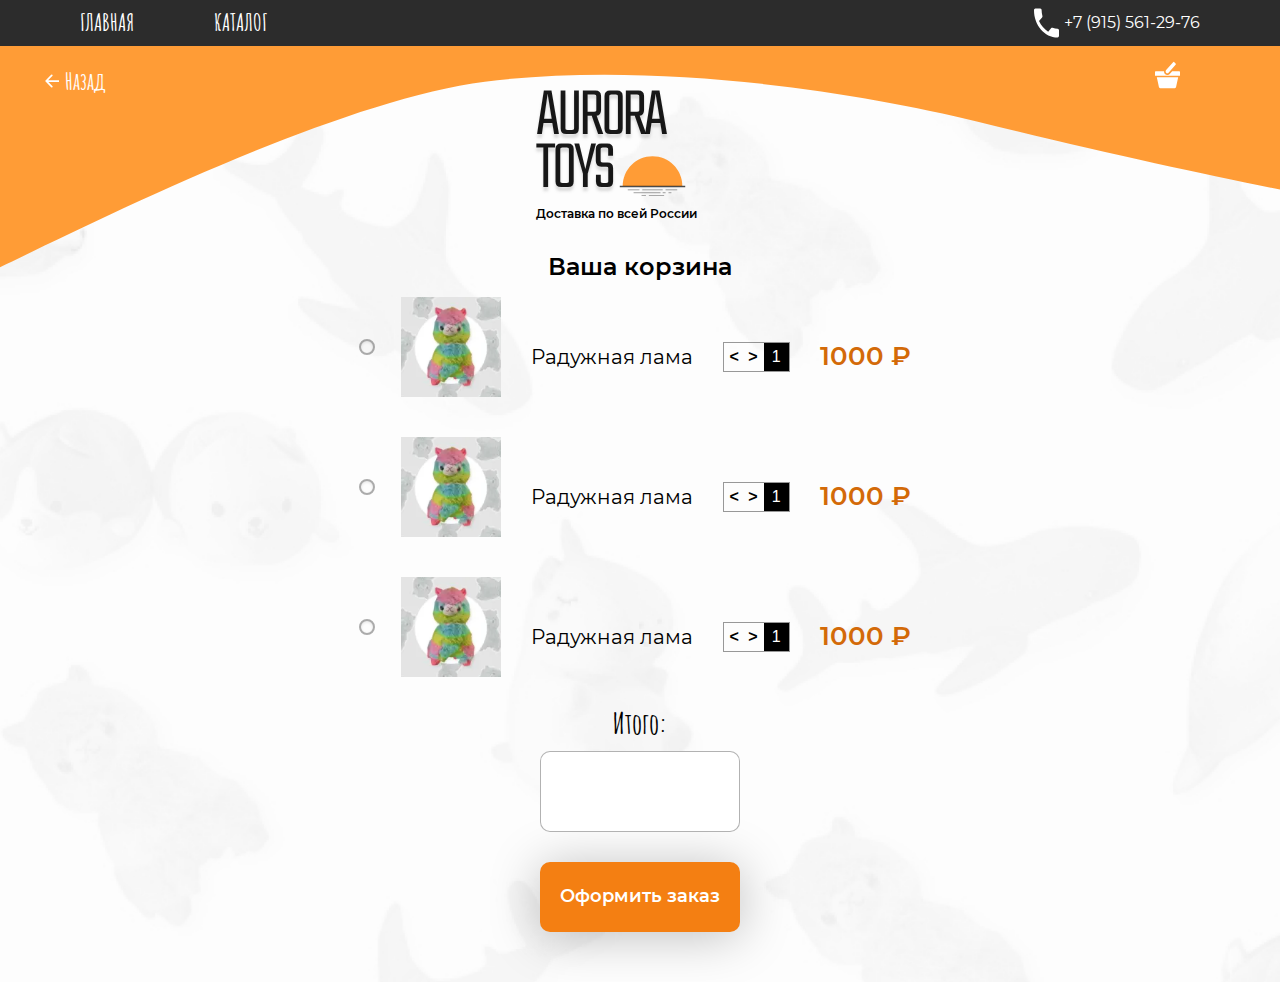
==== cart.html @ ece3186c "Corrected cart & form links" ====
<!DOCTYPE html>
<html lang="ru">
  <head>
    <meta charset="UTF-8">
    <title>Корзина</title>
    <meta name="description" content="">
    <meta name="keywords" content="">
    <meta name="viewport" content="width=device-width, initial-scale=1.0">
    <meta http-equiv="X-UA-Compatible" content="ie=edge">
    <link rel="stylesheet" href="./css/main.css">
    <link rel="stylesheet" href="./fonts/fonts.css">
    <link rel="icon" href="#!" type="image/x-icon">
    <link rel="shortcut icon" href="#!" type="image/x-icon">
    <link rel="apple-touch-icon" href="#!"><!--[if lte IE 10]>
    <p class="browser-upgrade">Вы используете устаревшую версию браузера. Пожалуйста </p><a class="browser-upgrade__link" href="http://browsehappy.com/">обновите свой браузер</a><![endif]-->
  </head>
  <body>
    <div class="container-fluid">
      <header class="header header-cart">
        <div class="header__inner">
          <div class="top-menu">
            <ul class="menu-list">
              <li class="menu__item"><a class="menu__link menu__link--active" href="index.html">Главная</a></li>
              <li class="menu__item"><a class="menu__link" href="catalog.html">Каталог</a></li>
            </ul><a class="phone" href="tel:+79155612976">+7 (915) 561-29-76
              <svg width="30" height="35">
                <use xlink:href="img/icons/sprite.svg#phone"> </use>
              </svg></a>
          </div><a class="cart-link" href="cart.html">
            <svg class="cart" width="33" height="35">
              <use xlink:href="img/icons/sprite.svg#cart"></use>
            </svg></a>
          <div class="header-content">
            <div class="logo">
              <div class="logo__title">Aurora Toys</div>
              <div class="logo__subtitle">Доставка по всей России</div><img src="img/sun.svg" width="90" height="55" alt="Логотип">
            </div>
          </div>
        </div><a class="back-arrow" href="catalog.html">Назад
          <svg width="16" height="16">
            <use xlink:href="img/icons/sprite.svg#back-arrow"></use>
          </svg></a>
        <div class="cart-table">
          <div class="cart__title">Ваша корзина</div>
          <div class="cart-list">
            <div class="cart__item">
              <input class="checkbox-1" type="checkbox" id="checkbox-1">
              <label for="checkbox-1"></label>
              <div class="toy__img">
                <picture>
                  <source srcset="img/cart-lama@1x.webp, img/cart-lama@2x.webp 2x" type="image/webp">
                  <source srcset="img/cart-lama@1x.jpg, img/cart-lama@2x.jpg 2x" type="image/png"><img src="img/cart-lama@1x.jpg" srcset="img/cart-lama@2x.jpg" width="140" height="140" alt="Игрушка радужная лама">
                </picture>
              </div>
              <div class="toy__name">Радужная лама</div>
              <div class="toy-count">
                <div class="toy-count-arrows">
                  <div class="count__arrow-left">&#60;</div>
                  <div class="count__arrow-right">&#62;</div>
                </div>
                <div class="count__number">1</div>
              </div>
              <div class="toy__price">1000 ₽</div>
            </div>
            <div class="cart__item">
              <input class="checkbox-2" type="checkbox" id="checkbox-2">
              <label for="checkbox-2"></label>
              <div class="toy__img">
                <picture>
                  <source srcset="img/cart-lama@1x.webp, img/cart-lama@2x.webp 2x" type="image/webp">
                  <source srcset="img/cart-lama@1x.jpg, img/cart-lama@2x.jpg 2x" type="image/png"><img src="img/cart-lama@1x.jpg" srcset="img/cart-lama@2x.jpg" width="140" height="140" alt="Игрушка радужная лама">
                </picture>
              </div>
              <div class="toy__name">Радужная лама</div>
              <div class="toy-count">
                <div class="toy-count-arrows">
                  <div class="count__arrow-left">&#60;</div>
                  <div class="count__arrow-right">&#62;</div>
                </div>
                <div class="count__number">1</div>
              </div>
              <div class="toy__price">1000 ₽</div>
            </div>
            <div class="cart__item">
              <input class="checkbox-3" type="checkbox" id="checkbox-3">
              <label for="checkbox-3"></label>
              <div class="toy__img">
                <picture>
                  <source srcset="img/cart-lama@1x.webp, img/cart-lama@2x.webp 2x" type="image/webp">
                  <source srcset="img/cart-lama@1x.jpg, img/cart-lama@2x.jpg 2x" type="image/png"><img src="img/cart-lama@1x.jpg" srcset="img/cart-lama@2x.jpg" width="140" height="140" alt="Игрушка радужная лама">
                </picture>
              </div>
              <div class="toy__name">Радужная лама</div>
              <div class="toy-count">
                <div class="toy-count-arrows">
                  <div class="count__arrow-left">&#60;</div>
                  <div class="count__arrow-right">&#62;</div>
                </div>
                <div class="count__number">1</div>
              </div>
              <div class="toy__price">1000 ₽</div>
            </div>
          </div>
          <div class="cart-total">
            <div class="total__title">Итого:</div>
            <input class="total__num" type="text">
          </div>
          <div class="cart-btn">Оформить заказ</div>
        </div>
      </header>
      <div class="overlay">
        <form class="form">
          <div class="form__back">Назад
            <svg width="26" height="15">
              <use xlink:href="img/icons/sprite.svg#left-arrow"></use>
            </svg>
          </div>
          <div class="form__title">Заполните  форму для связи, чтобы мы могли с вами связаться!</div>
          <div class="inputs-block">
            <div class="input-block">
              <label for="name">ФИО</label>
              <input type="text" name="name" id="name">
            </div>
            <div class="input-block">
              <label for="email">Email</label>
              <input type="email" name="email" id="email">
            </div>
            <div class="input-block">
              <label for="phone">Номер телефона </label>
              <input type="text" name="phone" id="phone">
            </div>
            <div class="input-block">
              <label for="city">Населенный пункт</label>
              <input type="text" name="city" id="city">
            </div>
            <div class="input-block">
              <label for="address">Адрес (улица, дом, квартира)</label>
              <input type="text" name="address" id="address">
            </div>
            <div class="input-block">
              <label for="index">Почтовый индекс</label>
              <input type="text" name="index" id="index">
            </div>
            <input type="submit" id="form-submit" value="Заказать">
          </div>
        </form>
      </div>
    </div>
    <script src="js/jquery-3.5.1.js"></script>
    <script src="js/main.js"></script>
  </body>
</html>
---- css/main.css ----
/* BASE STYLES */

/* FONTS */

/* AmaticSC-Bold */

/* Montserrat-Regular */

/* Montserrat-SemiBold */

/* Teko-Light */

/* COLORS */

/* FONTS-SIZES */

/* PX to REM */

/* PX to EM */

html,
body {
  height: 100%;
  margin: 0;
  padding: 0;
  font-family: 'Arial', 'Tahoma', sans-serif;
  font-size: 16px;
  font-weight: 400;
  font-style: normal;
  text-rendering: optimizelegibility;
  -webkit-text-size-adjust: none;
  -ms-text-size-adjust: none;
}

.container-fluid {
  padding-left: 15px;
  padding-right: 15px;
  padding: 0 !important;
  display: flex;
  flex-direction: column;
}

.container {
  max-width: 1920px;
  margin: 0 auto;
  padding-left: 15px;
  padding-right: 15px;
  max-width: 120rem;
}

.no-scroll {
  overflow: hidden;
}

/* Box-sizing-model */

*,
*:before,
*:after {
  box-sizing: border-box;
}

/* Responsive images */

/* Responsive video */

.video {
  position: relative;
  padding-bottom: 56.25%;
  height: 0;
  overflow: hidden;
}

.video iframe,
.video object,
.video embed {
  position: absolute;
  top: 0;
  left: 0;
  width: 100%;
  height: 100%;
}

/* Cursor change on hover on Buttons */

input[type="submit"],
button {
  cursor: pointer;
}

/* A better looking default horizontal rule */

hr {
  display: block;
  height: 0.1em;
  border: 0;
  border-top: 0.1em solid #ccc;
  margin: 1em 0;
  padding: 0;
}

/* Allow only vertical resizing of textareas */

textarea {
  resize: vertical;
}

/* Browser Upgrade Prompt */

.old-ie-warning {
  margin: 0.5em;
  padding: 2em 1em;
  background-color: #ed1f46;
  color: #fff;
}

.old-ie-warning .browser-upgrade {
  display: inline;
}

.old-ie-warning .browser-upgrade__link {
  color: #fff;
  font-weight: 800;
  transition: all 0.5s ease-out;
}

.old-ie-warning .browser-upgrade__link:hover {
  color: #2e2f94;
}

h1,
h2,
h3,
h4,
h5,
h6 {
  margin: 0;
}

p {
  margin: 0;
}

table {
  border-collapse: collapse;
  border-spacing: 0;
}

a {
  text-decoration: none;
}

ul {
  padding: 0;
  margin: 0;
  list-style: none;
}

/*! normalize.css v8.0.1 | MIT License | github.com/necolas/normalize.css */

/* Document
   ========================================================================== */

/**
 * 1. Correct the line height in all browsers.
 * 2. Prevent adjustments of font size after orientation changes in iOS.
 */

html {
  line-height: 1.15;
  /* 1 */
  -webkit-text-size-adjust: 100%;
  /* 2 */
}

/* Sections
   ========================================================================== */

/**
 * Remove the margin in all browsers.
 */

body {
  margin: 0;
}

/**
 * Render the `main` element consistently in IE.
 */

main {
  display: block;
}

/**
 * Correct the font size and margin on `h1` elements within `section` and
 * `article` contexts in Chrome, Firefox, and Safari.
 */

h1 {
  font-size: 2em;
  margin: 0.67em 0;
}

/* Grouping content
   ========================================================================== */

/**
 * 1. Add the correct box sizing in Firefox.
 * 2. Show the overflow in Edge and IE.
 */

hr {
  box-sizing: content-box;
  /* 1 */
  height: 0;
  /* 1 */
  overflow: visible;
  /* 2 */
}

/**
 * 1. Correct the inheritance and scaling of font size in all browsers.
 * 2. Correct the odd `em` font sizing in all browsers.
 */

pre {
  font-family: monospace, monospace;
  /* 1 */
  font-size: 1em;
  /* 2 */
}

/* Text-level semantics
   ========================================================================== */

/**
 * Remove the gray background on active links in IE 10.
 */

a {
  background-color: transparent;
}

/**
 * 1. Remove the bottom border in Chrome 57-
 * 2. Add the correct text decoration in Chrome, Edge, IE, Opera, and Safari.
 */

abbr[title] {
  border-bottom: none;
  /* 1 */
  text-decoration: underline;
  /* 2 */
  -webkit-text-decoration: underline dotted;
  text-decoration: underline dotted;
  /* 2 */
}

/**
 * Add the correct font weight in Chrome, Edge, and Safari.
 */

b,
strong {
  font-weight: bolder;
}

/**
 * 1. Correct the inheritance and scaling of font size in all browsers.
 * 2. Correct the odd `em` font sizing in all browsers.
 */

code,
kbd,
samp {
  font-family: monospace, monospace;
  /* 1 */
  font-size: 1em;
  /* 2 */
}

/**
 * Add the correct font size in all browsers.
 */

small {
  font-size: 80%;
}

/**
 * Prevent `sub` and `sup` elements from affecting the line height in
 * all browsers.
 */

sub,
sup {
  font-size: 75%;
  line-height: 0;
  position: relative;
  vertical-align: baseline;
}

sub {
  bottom: -0.25em;
}

sup {
  top: -0.5em;
}

/* Embedded content
   ========================================================================== */

/**
 * Remove the border on images inside links in IE 10.
 */

img {
  border-style: none;
}

/* Forms
   ========================================================================== */

/**
 * 1. Change the font styles in all browsers.
 * 2. Remove the margin in Firefox and Safari.
 */

button,
input,
optgroup,
select,
textarea {
  font-family: inherit;
  /* 1 */
  font-size: 100%;
  /* 1 */
  line-height: 1.15;
  /* 1 */
  margin: 0;
  /* 2 */
}

/**
 * Show the overflow in IE.
 * 1. Show the overflow in Edge.
 */

button,
input {
  /* 1 */
  overflow: visible;
}

/**
 * Remove the inheritance of text transform in Edge, Firefox, and IE.
 * 1. Remove the inheritance of text transform in Firefox.
 */

button,
select {
  /* 1 */
  text-transform: none;
}

/**
 * Correct the inability to style clickable types in iOS and Safari.
 */

button,
[type="button"],
[type="reset"],
[type="submit"] {
  -webkit-appearance: button;
}

/**
 * Remove the inner border and padding in Firefox.
 */

button::-moz-focus-inner,
[type="button"]::-moz-focus-inner,
[type="reset"]::-moz-focus-inner,
[type="submit"]::-moz-focus-inner {
  border-style: none;
  padding: 0;
}

/**
 * Restore the focus styles unset by the previous rule.
 */

button:-moz-focusring,
[type="button"]:-moz-focusring,
[type="reset"]:-moz-focusring,
[type="submit"]:-moz-focusring {
  outline: 1px dotted ButtonText;
}

/**
 * Correct the padding in Firefox.
 */

fieldset {
  padding: 0.35em 0.75em 0.625em;
}

/**
 * 1. Correct the text wrapping in Edge and IE.
 * 2. Correct the color inheritance from `fieldset` elements in IE.
 * 3. Remove the padding so developers are not caught out when they zero out
 *    `fieldset` elements in all browsers.
 */

legend {
  box-sizing: border-box;
  /* 1 */
  color: inherit;
  /* 2 */
  display: table;
  /* 1 */
  max-width: 100%;
  /* 1 */
  padding: 0;
  /* 3 */
  white-space: normal;
  /* 1 */
}

/**
 * Add the correct vertical alignment in Chrome, Firefox, and Opera.
 */

progress {
  vertical-align: baseline;
}

/**
 * Remove the default vertical scrollbar in IE 10+.
 */

textarea {
  overflow: auto;
}

/**
 * 1. Add the correct box sizing in IE 10.
 * 2. Remove the padding in IE 10.
 */

[type="checkbox"],
[type="radio"] {
  box-sizing: border-box;
  /* 1 */
  padding: 0;
  /* 2 */
}

/**
 * Correct the cursor style of increment and decrement buttons in Chrome.
 */

[type="number"]::-webkit-inner-spin-button,
[type="number"]::-webkit-outer-spin-button {
  height: auto;
}

/**
 * 1. Correct the odd appearance in Chrome and Safari.
 * 2. Correct the outline style in Safari.
 */

[type="search"] {
  -webkit-appearance: textfield;
  /* 1 */
  outline-offset: -2px;
  /* 2 */
}

/**
 * Remove the inner padding in Chrome and Safari on macOS.
 */

[type="search"]::-webkit-search-decoration {
  -webkit-appearance: none;
}

/**
 * 1. Correct the inability to style clickable types in iOS and Safari.
 * 2. Change font properties to `inherit` in Safari.
 */

::-webkit-file-upload-button {
  -webkit-appearance: button;
  /* 1 */
  font: inherit;
  /* 2 */
}

/* Interactive
   ========================================================================== */

/*
 * Add the correct display in Edge, IE 10+, and Firefox.
 */

details {
  display: block;
}

/*
 * Add the correct display in all browsers.
 */

summary {
  display: list-item;
}

/* Misc
   ========================================================================== */

/**
 * Add the correct display in IE 10+.
 */

template {
  display: none;
}

/**
 * Add the correct display in IE 10.
 */

[hidden] {
  display: none;
}

/* FUNCTIONS */

/* PX to REM */

/* PX to EM */

/* SMART GRID */

/* FONTS */

/* FONTS */

/* AmaticSC-Bold */

@font-face {
  font-family: 'AmaticSC-Bold';
  src: url("../fonts/AmaticSC-Bold/AmaticSC-Bold.eot");
  src: url("../fonts/AmaticSC-Bold/AmaticSC-Bold.eot?#iefix") format("embedded-opentype"), url("../fonts/AmaticSC-Bold/AmaticSC-Bold.svg#AmaticSC-Bold") format("svg"), url("../fonts/AmaticSC-Bold/AmaticSC-Bold.ttf") format("truetype"), url("../fonts/AmaticSC-Bold/AmaticSC-Bold.woff") format("woff"), url("../fonts/AmaticSC-Bold/AmaticSC-Bold.woff2") format("woff2");
  font-weight: normal;
  font-style: normal;
}

/* Montserrat-Regular */

@font-face {
  font-family: 'Montserrat-Regular';
  src: url("../fonts/Montserrat-Regular/Montserrat-Regular.eot");
  src: url("../fonts/Montserrat-Regular/Montserrat-Regular.svg#Montserrat-Regular") format("svg"), url("../fonts/Montserrat-Regular/Montserrat-Regular.ttf") format("truetype"), url("../fonts/Montserrat-Regular/Montserrat-Regular.woff") format("woff"), url("../fonts/Montserrat-Regular/Montserrat-Regular.eot?#iefix") format("embedded-opentype"), url("../fonts/Montserrat-Regular/Montserrat-Regular.woff2") format("woff2");
  font-weight: normal;
  font-style: normal;
}

/* Montserrat-SemiBold */

@font-face {
  font-family: 'Montserrat-SemiBold';
  src: url("../fonts/Montserrat-SemiBold/Montserrat-SemiBold.eot");
  src: url("../fonts/Montserrat-SemiBold/Montserrat-SemiBold.svg#Montserrat-SemiBold") format("svg"), url("../fonts/Montserrat-SemiBold/Montserrat-SemiBold.ttf") format("truetype"), url("../fonts/Montserrat-SemiBold/Montserrat-SemiBold.woff") format("woff"), url("../fonts/Montserrat-SemiBold/Montserrat-SemiBold.eot?#iefix") format("embedded-opentype"), url("../fonts/Montserrat-SemiBold/Montserrat-SemiBold.woff2") format("woff2");
  font-weight: 600;
  font-style: normal;
}

/* Teko-Light */

@font-face {
  font-family: 'Teko-Light';
  src: url("../fonts/Teko-Light/Teko-Light.eot");
  src: url("../fonts/Teko-Light/Teko-Light.eot?#iefix") format("embedded-opentype"), url("../fonts/Teko-Light/Teko-Light.svg#Teko-Light") format("svg"), url("../fonts/Teko-Light/Teko-Light.ttf") format("truetype"), url("../fonts/Teko-Light/Teko-Light.woff") format("woff"), url("../fonts/Teko-Light/Teko-Light.woff2") format("woff2");
  font-weight: 300;
  font-style: normal;
}

/* MIXINS & VARIABLES */

/* FONTS */

/* AmaticSC-Bold */

/* Montserrat-Regular */

/* Montserrat-SemiBold */

/* Teko-Light */

/* COLORS */

/* FONTS-SIZES */

/* CSS-LIBRARIES */

/* PAGES */

/* SECTIONS */

.header {
  position: relative;
  width: 100%;
  background-image: url(../img/orange-arc.svg), url(../img/header-bg-desktop@1x.jpg);
  background-repeat: no-repeat, no-repeat;
  background-position: 43% 36px, center;
  background-size: contain, cover;
}

.header__inner {
  position: relative;
  width: 100%;
  display: flex;
  flex-direction: column;
}

.cart {
  position: absolute;
  z-index: 1000;
  top: 2.5rem;
  right: 1.25rem;
  width: 0.9375rem;
  height: 1.25rem;
  fill: #fff;
}

.cite-right {
  position: absolute;
  width: 6.25rem;
  top: 17.5rem;
  right: 2.25rem;
  font-family: "AmaticSC-Bold";
  font-weight: normal;
  font-style: normal;
  font-size: 0.75rem;
  text-align: center;
  color: rgba(0, 0, 0, 0.8);
  transform: rotate(16.15deg);
}

.cite-right::after {
  position: absolute;
  content: "";
  top: -1.125rem;
  right: 0.4375rem;
  width: 5.5rem;
  height: 3.5625rem;
  background-image: url(../img/dashed-elipse.svg);
  background-repeat: no-repeat;
  background-position: center;
  background-size: cover;
  transform: rotate(-15deg);
}

.cite-left {
  position: absolute;
  width: 6.25rem;
  top: 28.6875rem;
  left: 2.9375rem;
  font-family: "AmaticSC-Bold";
  font-weight: normal;
  font-style: normal;
  font-size: 0.75rem;
  text-align: center;
  color: rgba(0, 0, 0, 0.8);
  transform: rotate(-25.38deg);
}

.cite-left::after {
  position: absolute;
  content: "";
  top: -1.1875rem;
  left: 0.25rem;
  width: 5.5rem;
  height: 3.5625rem;
  background-image: url(../img/dashed-elipse.svg);
  background-repeat: no-repeat;
  background-position: center;
  background-size: cover;
  transform: rotate(-15deg);
}

.socials {
  position: absolute;
  z-index: 1000;
  width: 6.25rem;
  height: 4.125rem;
  top: 16.0625rem;
  left: 2.0625rem;
  padding-left: 0.125rem;
  font-family: "AmaticSC-Bold";
  font-weight: normal;
  font-style: normal;
  font-size: 0.75rem;
  color: rgba(0, 0, 0, 0.8);
  transform: rotate(-18deg);
}

.socials::after {
  position: absolute;
  content: "";
  z-index: -1;
  top: -1.0625rem;
  left: -3.9375rem;
  width: 8.5625rem;
  height: 5.4375rem;
  background-image: url(../img/rectangle.svg);
  background-repeat: no-repeat;
  background-position: center;
  background-size: cover;
  transform: rotate(13deg);
}

.socials-list {
  display: flex;
  margin: 0.3125rem 0 0 -0.125rem;
}

.socials-list .instagram {
  width: 1.125rem;
  height: 1.3125rem;
  margin-right: 0.9375rem;
  background-image: url(../img/instagram.svg);
  background-repeat: no-repeat;
  background-position: center;
  background-size: cover;
  transform: rotate(13deg);
  transition: all 0.3s ease-out;
}

.socials-list .vk {
  width: 1.125rem;
  height: 1.3125rem;
  background-image: url(../img/vk.svg);
  background-repeat: no-repeat;
  background-position: center;
  background-size: cover;
  transform: rotate(13deg);
  transition: all 0.3s ease-out;
}

.arrows {
  width: 2.5rem;
  height: 2.5rem;
  margin: 7.6875rem auto 1.0625rem auto;
  border: 1px dashed #F47F12;
  border-radius: 50%;
  box-sizing: border-box;
  background-image: url(../img/arrows-double.svg);
  background-repeat: no-repeat;
  background-position: center;
  background-size: 15px, 21px;
}

.slider-section {
  width: 100%;
  display: flex;
  flex-direction: column;
  padding-top: 1.25rem;
}

.order {
  width: 100%;
  padding-top: 5.625rem;
}

.order__title {
  text-align: center;
  margin-bottom: 5rem;
  font-family: "AmaticSC-Bold";
  font-weight: normal;
  font-style: normal;
  font-size: 1.5625rem;
  color: rgba(0, 0, 0, 0.9);
  text-shadow: 0px 4px 2px rgba(0, 0, 0, 0.25);
}

.order .order-list {
  max-width: 25rem;
  margin: auto;
  display: flex;
  flex-direction: column;
}

.order .order__item {
  position: relative;
  display: flex;
  flex-direction: column;
  align-items: center;
  margin-bottom: 1.25rem;
}

.order .order__text {
  margin-bottom: 0.9375rem;
  font-family: "AmaticSC-Bold";
  font-weight: normal;
  font-style: normal;
  font-size: 1.25rem;
  color: rgba(0, 0, 0, 0.8);
  text-shadow: 0px 4px 2px rgba(129, 128, 128, 0.25);
}

.order .catalog-icon {
  width: 1.5rem;
  height: 1.6875rem;
  fill: #F47F12;
}

.order .toy-icon {
  width: 1.875rem;
  height: 2.3125rem;
  fill: #F47F12;
}

.order .rocket-icon {
  width: 2rem;
  height: 2.3125rem;
  fill: #F47F12;
}

.order .order-line-1,
.order .order-line-2 {
  position: absolute;
  max-width: none;
}

.order .order-line-1 {
  display: none;
}

.order .order-line-2 {
  display: none;
}

.order .arrows--up {
  transform: rotate(180deg);
  margin-top: 3.125rem;
}

.footer {
  position: relative;
  width: 100%;
  padding: 1.25rem 0.625rem 0.625rem 0.625rem;
  background: #2C2C2C;
}

.footer__inner {
  display: flex;
  flex-direction: column;
  align-items: center;
  align-items: center;
}

.footer .logo {
  margin-top: 1.875rem;
}

.footer .logo__title--footer,
.footer .logo__subtitle--footer {
  color: #FFFFFF;
}

.footer .col__title {
  margin-bottom: 1.875rem;
  font-family: "Montserrat-SemiBold";
  font-weight: 600;
  font-style: normal;
  font-size: 0.875rem;
  color: #FFFFFF;
}

.footer .col__text {
  position: relative;
  margin-bottom: 2.5rem;
  padding-left: 1.875rem;
  font-family: "Montserrat-Regular";
  font-weight: normal;
  font-style: normal;
  font-size: 0.75rem;
  color: #FFFFFF;
}

.footer .col__text svg {
  position: absolute;
  top: 50%;
  left: 0;
  transform: translateY(-50%);
  fill: #fff;
}

.footer .col__text svg:nth-child(1) {
  width: 1.25rem;
  height: 1.5625rem;
}

.footer .first-col,
.footer .second-col,
.footer .third-col {
  width: 12.6875rem;
  display: flex;
  flex-direction: column;
}

.footer .fourth-col {
  padding-top: 2.625rem;
  display: none;
}

.footer .col-wrap {
  width: 100%;
  display: flex;
  flex-direction: column;
  align-items: center;
  margin-top: 1.25rem;
}

.footer .catalog--footer {
  margin-top: 0;
}

.footer .catalog__circle--footer {
  position: absolute;
  top: -1.75rem;
  right: 3.125rem;
}

.footer .catalog__circle--footer::before {
  display: none;
}

.footer .catalog__circle--footer::after {
  border: 2px dashed #F47F12;
}

.footer .unicorn {
  display: none;
}

.footer .unicorn-line {
  display: none;
}

.header-catalog {
  height: 1000px;
}

.header-cart .logo {
  margin-bottom: 1.25rem;
}

.back-arrow {
  position: absolute;
  z-index: 2000;
  top: 2.9375rem;
  left: 2.3125rem;
  font-family: "AmaticSC-Bold";
  font-weight: normal;
  font-style: normal;
  font-size: 0.875rem;
  line-height: 50%;
  text-align: center;
  color: #FFFCFC;
}

.back-arrow svg {
  position: absolute;
  top: 50%;
  left: -0.9375rem;
  transform: translateY(-50%);
  width: 0.75rem;
  height: 0.75rem;
  fill: #fff;
}

.form {
  display: none;
  position: absolute;
  z-index: 5000;
  top: 50%;
  left: 50%;
  transform: translate(-50%, -50%);
  width: 18.75rem;
  padding: 0.625rem;
  background: #fff;
}

.form--active {
  display: block;
}

.form__back {
  position: relative;
  left: 3.125rem;
  font-family: "Montserrat-Regular";
  font-weight: normal;
  font-style: normal;
  font-size: 0.9375rem;
  line-height: 80%;
  color: #000000;
  cursor: pointer;
}

.form__back svg {
  position: absolute;
  top: 50%;
  left: -2.5rem;
  transform: translateY(-50%);
}

.form__title {
  width: 17.5rem;
  margin: 0.625rem auto;
  font-family: "Montserrat-SemiBold";
  font-weight: 600;
  font-style: normal;
  font-size: 1.125rem;
  line-height: 102%;
  text-align: center;
  color: #000000;
}

.form .inputs-block {
  width: 17.5rem;
  margin: auto;
  display: flex;
  flex-direction: column;
  align-items: center;
}

.form .inputs-block input {
  width: 100%;
  border: none;
  border-bottom: 1px solid rgba(0, 0, 0, 0.2);
  outline: none;
  font-family: "Montserrat-Regular";
  font-weight: normal;
  font-style: normal;
  font-size: 1.125rem;
  color: rgba(0, 0, 0, 0.4);
}

.form .input-block {
  width: 100%;
}

.form .input-block:not(:last-child) {
  margin-bottom: 1.25rem;
}

.form label {
  font-family: "Montserrat-Regular";
  font-weight: normal;
  font-style: normal;
  font-size: 0.75rem;
  color: #000000;
}

.form input[type="submit"] {
  width: 10rem;
  height: 3.125rem;
  background: #32BEA6;
  border-radius: 0.625rem;
  border: none;
  outline: none;
  font-family: "Montserrat-SemiBold";
  font-weight: 600;
  font-style: normal;
  font-size: 0.9375rem;
  line-height: 80%;
  color: #FFFFFF;
}

/* BLOCKS */

.top-menu {
  width: 100%;
  padding: 0.5625rem 0;
  display: flex;
  align-items: center;
  background: #2C2C2C;
}

.top-menu .menu-list {
  display: flex;
  margin-left: 1.25rem;
}

.top-menu .menu__item {
  margin-left: 1.25rem;
}

.top-menu .menu__item:nth-child(1) {
  margin-left: 0;
}

.top-menu .menu__link {
  font-family: "AmaticSC-Bold";
  font-weight: normal;
  font-style: normal;
  font-size: 0.875rem;
  text-transform: uppercase;
  color: #FFFFFF;
}

.top-menu .menu__link--active {
  border-bottom: 0.0625rem dashed #fff;
}

.top-menu .phone {
  position: relative;
  margin-left: auto;
  margin-right: 1.25rem;
  font-family: "Montserrat-Regular";
  font-weight: normal;
  font-style: normal;
  font-size: 0.75rem;
  color: #FFFFFF;
}

.top-menu .phone svg {
  position: absolute;
  top: 50%;
  left: -1.125rem;
  transform: translateY(-50%);
  width: 0.625rem;
  height: 0.9375rem;
  fill: #fff;
}

.header-content {
  display: flex;
  justify-content: center;
  flex-direction: column;
  align-items: center;
  margin-top: 2.8125rem;
}

.logo {
  position: relative;
  width: 7.1875rem;
  display: flex;
  flex-direction: column;
}

.logo img {
  position: absolute;
  right: 0rem;
  top: 3.25rem;
  width: 3.75rem;
  height: 1.5625rem;
}

.logo__title {
  font-family: "Teko-Light";
  font-weight: 300;
  font-style: normal;
  font-size: 3.125rem;
  line-height: 76.8%;
  letter-spacing: -0.045em;
  text-transform: uppercase;
  color: rgba(0, 0, 0, 0.9);
  text-shadow: 0 4px 3px rgba(115, 114, 114, 0.25);
}

.logo__subtitle {
  margin-top: 0.625rem;
  font-family: "Montserrat-SemiBold";
  font-weight: 600;
  font-style: normal;
  font-size: 0.5rem;
  color: #000000;
}

.main-title {
  position: relative;
  max-width: 17.1875rem;
  margin: 0;
  margin-top: 1.25rem;
  font-family: "AmaticSC-Bold";
  font-weight: normal;
  font-style: normal;
  font-size: 1.5625rem;
  text-align: center;
  color: #000000;
}

.catalog {
  margin-top: 5rem;
}

.catalog__circle {
  position: relative;
  width: 3.75rem;
  height: 3.75rem;
  display: flex;
  flex-direction: column;
  justify-content: center;
  align-items: center;
  font-family: "AmaticSC-Bold";
  font-weight: normal;
  font-style: normal;
  font-size: 1.125rem;
  color: #3F527D;
  text-shadow: 0px 4px 8px rgba(49, 49, 49, 0.25);
  border-radius: 50%;
  background: linear-gradient(309.74deg, #FFBB36 22.71%, #FF9636 77.45%);
  box-shadow: 0px 4px 22px rgba(121, 121, 121, 0.25);
  border: 1px dashed #FFD336;
  box-sizing: border-box;
  filter: drop-shadow(0px 4px 22px rgba(121, 121, 121, 0.25));
}

.catalog__circle::after {
  position: absolute;
  content: "";
  border-radius: 50%;
  border: 2px dashed #FFD336;
  filter: drop-shadow(0px 4px 22px rgba(121, 121, 121, 0.25));
  top: -1.25rem;
  left: -1.25rem;
  right: -1.25rem;
  bottom: -1.25rem;
}

.catalog__circle::before {
  position: absolute;
  content: "";
  border-radius: 50%;
  border: 2px dashed #FFD336;
  filter: drop-shadow(0px 4px 22px rgba(121, 121, 121, 0.25));
  top: -0.625rem;
  left: -0.625rem;
  right: -0.625rem;
  bottom: -0.625rem;
}

.catalog__text {
  font-family: "AmaticSC-Bold";
  font-weight: normal;
  font-style: normal;
  font-size: 1.125rem;
  color: #FF9C36;
  text-shadow: 0px 4px 1px rgba(122, 119, 119, 0.1);
  transform: translate(103px, 5px);
}

.shark-header {
  position: absolute;
  z-index: 1000;
  top: 7.5625rem;
  left: 1.25rem;
  width: 6.25rem;
  height: 3.125rem;
}

.header-line {
  position: absolute;
  width: 5.875rem;
  height: 7.4375rem;
  transform: translate(44px, 171px);
}

.main-slider {
  width: 100%;
  padding-top: 3.125rem;
  display: flex;
  justify-content: center;
}

.main-slider__title {
  margin-bottom: 3.125rem;
  font-family: "AmaticSC-Bold";
  font-weight: normal;
  font-style: normal;
  font-size: 1.5625rem;
  text-align: center;
  color: rgba(0, 0, 0, 0.9);
  text-shadow: 0px 4px 2px rgba(0, 0, 0, 0.25);
}

.main-slider__title--desktop {
  display: none;
}

.main-slider__title--mobile {
  display: block;
  order: -1;
  margin-bottom: 0;
}

.main-slider .slider {
  width: 18.75rem;
  height: 25rem;
}

.main-slider .slide {
  width: 18.75rem;
  height: 25rem;
}

.main-slider .slide img {
  border-radius: 1.25rem;
  width: 18.75rem;
  height: 25rem;
}

.slider-wrap {
  position: relative;
  display: flex;
  flex-direction: column;
  align-items: center;
}

.owl-dots {
  position: absolute !important;
  z-index: 2000;
  bottom: -2.1875rem;
  left: 50%;
  transform: translateX(-50%);
  display: flex;
  margin-top: 1.6875rem;
}

.owl-dot {
  width: 1.0625rem !important;
  height: 1.0625rem !important;
  border-radius: 50% !important;
  border: 1px solid rgba(0, 0, 0, 0.2) !important;
  outline: none;
}

.owl-dot:nth-child(2) {
  margin: 0 1.25rem;
}

.owl-dot.active {
  background: #FFBB36 !important;
  border: none !important;
}

.tree {
  position: relative;
  width: 100%;
  padding-top: 1.875rem;
  display: flex;
  justify-content: flex-end;
  order: -1;
}

.tree .tree-img {
  width: 18.75rem;
  height: 25.625rem;
}

.bitten-bisquit {
  position: absolute;
  top: 5.625rem;
  right: 9.4375rem;
  width: 6.875rem;
  height: 6.875rem;
}

.bisquit-1 {
  position: absolute;
  top: 4.5625rem;
  right: 0.5625rem;
  width: 6.875rem;
  height: 6.875rem;
}

.bisquit-2 {
  position: absolute;
  top: 11.75rem;
  right: 3.5625rem;
  width: 6.875rem;
  height: 6.875rem;
}

.bisquit-3 {
  position: absolute;
  top: 18.0625rem;
  right: 12.8125rem;
  width: 6.875rem;
  height: 6.875rem;
}

.bisquit-content {
  position: absolute;
  z-index: 500;
  display: flex;
  flex-direction: column;
  align-items: center;
}

.bisquit-content-1 {
  top: 7.125rem;
  right: 9.625rem;
}

.bisquit-content-1 .bisquit__text {
  max-width: 6.625rem;
}

.bisquit-content-2 {
  top: 5.125rem;
  right: 0.9375rem;
}

.bisquit-content-2 .bisquit__text {
  max-width: 6.25rem;
}

.bisquit-content-3 {
  top: 12.125rem;
  right: 3.5rem;
}

.bisquit-content-3 .bisquit__text {
  max-width: 7.0625rem;
}

.bisquit-content-4 {
  top: 19.375rem;
  right: 14.375rem;
}

.bisquit-content-4 .bisquit__text {
  max-width: 7.5rem;
}

.bisquit__title {
  margin-bottom: 0.3125rem;
  font-family: "AmaticSC-Bold";
  font-weight: normal;
  font-style: normal;
  font-size: 1.25rem;
  text-align: center;
  letter-spacing: -0.035em;
  color: #FFF506;
  text-shadow: 0px 4px 1px rgba(219, 218, 218, 0.25);
}

.bisquit__text {
  max-width: 13.75rem;
  font-family: "AmaticSC-Bold";
  font-weight: normal;
  font-style: normal;
  font-size: 0.875rem;
  text-align: center;
  color: #FFFFFF;
  text-shadow: 0px 4px 1px rgba(219, 218, 218, 0.25);
}

.catalog-slider-main-wrap {
  position: relative;
}

.catalog-slider-main-wrap .next,
.catalog-slider-main-wrap .prev {
  display: none;
}

.catalog-slider-wrap {
  overflow: hidden;
  width: 17.5rem;
  height: 35.1875rem;
  margin: 0 auto 6.25rem auto;
}

.catalog-slider-wrap .owl-stage-outer {
  overflow: inherit !important;
}

.catalog-slider {
  margin: 8.75rem auto 3.125rem auto;
}

.catalog-slider .catalog-slide {
  position: relative;
  width: 16.5625rem;
  height: 25.9375rem;
  display: flex;
  flex-direction: column;
  align-items: center;
  background: #FFFFFF;
  box-shadow: 0px 5px 13px rgba(120, 118, 118, 0.25);
  border-radius: 1.25rem;
  transition: all 0.5s ease-out;
  margin-left: 0.3125rem;
}

.catalog-slider .catalog-slide:hover {
  transform: scale(0.9);
}

.catalog-slider .catalog-slide__title {
  margin-bottom: 1.25rem;
  font-family: "AmaticSC-Bold";
  font-weight: normal;
  font-style: normal;
  font-size: 1.875rem;
  text-align: center;
  color: #F47F12;
}

.catalog-slider .catalog-slide__title--shark {
  margin-top: -1.5625rem;
}

.catalog-slider .catalog-slide__price {
  font-family: "AmaticSC-Bold";
  font-weight: normal;
  font-style: normal;
  font-size: 1.875rem;
  line-height: 100%;
  color: #000000;
}

.catalog-slider .catalog-slide-count {
  min-width: 4.0625rem;
  min-height: 1.75rem;
  margin: 1.75rem 0 1.25rem 0;
  display: flex;
  justify-content: space-between;
  border: 1px solid rgba(0, 0, 0, 0.4);
}

.catalog-slider .catalog-slide-count .count__number {
  min-width: 1.5625rem;
  min-height: 1.5625rem;
  display: flex;
  justify-content: center;
  align-items: center;
  background: #000;
  color: #fff;
}

.catalog-slider .catalog-slide-count .count__arrow-left,
.catalog-slider .catalog-slide-count .count__arrow-right {
  font-weight: bold;
  cursor: pointer;
}

.catalog-slider .catalog-slide-arrows {
  display: flex;
  justify-content: space-between;
  align-items: center;
  padding: 0 0.375rem;
  min-width: 2.5rem;
  min-height: 1.75rem;
}

.catalog-slider .catalog-slide .catalog-slide-btns {
  position: absolute;
  bottom: 0;
  display: flex;
  width: 100%;
  height: 4.375rem;
}

.catalog-slider .catalog-slide .details-btn,
.catalog-slider .catalog-slide .to-cart-btn {
  width: 50%;
  display: flex;
  justify-content: center;
  align-items: center;
  font-family: "Montserrat-Regular";
  font-weight: normal;
  font-style: normal;
  font-size: 1.125rem;
  cursor: pointer;
}

.catalog-slider .catalog-slide .details-btn {
  color: #000000;
  border: 1px solid rgba(0, 0, 0, 0.15);
  border-radius: 0px 0px 0px 20px;
}

.catalog-slider .catalog-slide .to-cart-btn {
  color: #FFFFFF;
  background: #FF9C36;
  border-radius: 0px 0px 20px 0px;
}

.catalog-slider .avocado-toy {
  width: 11.25rem;
  height: 11.25rem;
  margin: -4.25rem 0 3.0625rem 0;
}

.catalog-slider .shark-toy {
  margin-top: -5.9375rem;
  width: 17.5rem;
  height: 17.5rem;
}

.catalog-slider .lama-toy {
  width: 10.375rem;
  height: 10.375rem;
  margin: -4.0625rem 0 3.5rem 0;
}

.catalog-slider .cat-toy {
  width: 13.125rem;
  height: 13.125rem;
  margin: -3.75rem 0 0.625rem 0;
}

.catalog-slider .corgi-toy {
  width: 18.25rem;
  height: 15.0625rem;
  margin: -6.375rem 0 1.25rem 0;
}

.catalog-slider .seal-toy {
  width: 18.25rem;
  height: 15.0625rem;
  margin: -9.0625rem 0 4.0625rem 0;
}

.overlay {
  display: none;
  position: fixed;
  z-index: 4000;
  top: 2.25rem;
  bottom: 0;
  left: 0;
  right: 0;
  background: rgba(0, 0, 0, 0.84);
}

.overlay--active {
  display: block;
}

.card {
  display: none;
  position: fixed;
  z-index: 5000;
  top: 50%;
  left: 50%;
  transform: translate(-50%, -50%);
  width: 19.375rem;
  display: flex;
  flex-direction: column;
  padding: 0.625rem 1.5rem 0 1.5rem;
  background: #fff;
}

.card .logo {
  display: none;
}

.card .left-col,
.card .right-col {
  width: 100%;
}

.card .right-col {
  order: -1;
}

.card .toy-title {
  margin: 1.25rem 0 1.25rem 0;
  text-align: center;
  font-family: "Montserrat-Regular";
  font-weight: normal;
  font-style: normal;
  font-size: 1.25rem;
  line-height: 80%;
  color: #000000;
}

.card .images-wrap {
  display: flex;
}

.card .img-list {
  display: flex;
  margin-bottom: 2.4375rem;
  flex-direction: column;
  order: +2;
}

.card .img__item {
  width: 2.25rem;
  height: 2.25rem;
  border-radius: 0.3125rem;
  border: 0.0625rem solid rgba(0, 0, 0, 0.2);
  overflow: hidden;
  cursor: pointer;
}

.card .img__item:not(:last-child) {
  margin-bottom: 1.3125rem;
}

.card .img__item img {
  width: 2.25rem;
  height: 2.25rem;
  border-radius: 0.3125rem;
}

.card .img__item-big {
  width: 11.5625rem;
  height: 10.8125rem;
  border-radius: 0.3125rem;
  margin: 0 1rem 0.625rem 0;
  overflow: hidden;
  cursor: pointer;
}

.card .img__item-big img {
  width: 11.5625rem;
  height: 10.8125rem;
  border-radius: 0.3125rem;
}

.card .to-catalog-btn,
.card .to-cart-btn {
  height: 3.125rem;
  display: flex;
  flex-direction: column;
  justify-content: center;
  align-items: center;
  font-family: "Montserrat-SemiBold";
  font-weight: 600;
  font-style: normal;
  font-size: 0.625rem;
  line-height: 50%;
  text-align: center;
  cursor: pointer;
}

.card .to-cart-btn {
  color: #FFFFFF;
  background: #FF9C36;
}

.card .card-close {
  position: absolute;
  right: 0.1875rem;
  top: 0.1875rem;
  width: 2rem;
  height: 2rem;
  opacity: 0.3;
  transition: all 0.5s ease-out;
  cursor: pointer;
}

.card .card-close:hover {
  opacity: 1;
}

.card .card-close::before,
.card .card-close::after {
  position: absolute;
  left: 0.9375rem;
  content: "";
  height: 2.0625rem;
  width: 0.125rem;
  background-color: #333;
}

.card .card-close::before {
  transform: rotate(45deg);
}

.card .card-close::after {
  transform: rotate(-45deg);
}

.card .toy-info {
  max-width: 19.5rem;
  margin: 0.3125rem 0 0.3125rem 0;
}

.card .toy-size,
.card .toy-material,
.card .toy-wadding {
  display: flex;
  justify-content: space-between;
  font-family: "Montserrat-Regular";
  font-weight: normal;
  font-style: normal;
  font-size: 1.125rem;
  line-height: 80%;
  color: rgba(0, 0, 0, 0.65);
}

.card .toy-size,
.card .toy-material {
  margin-bottom: 0.625rem;
}

.card .toy-description {
  display: none;
}

.card .price-block {
  display: flex;
  align-items: center;
  margin-bottom: 2.8125rem;
}

.card .toy-count {
  width: 4.0625rem;
  min-height: 1.75rem;
  margin: 1.75rem 1.125rem 1.25rem 0;
  display: flex;
  justify-content: space-between;
  border: 1px solid rgba(0, 0, 0, 0.4);
}

.card .count-arrows {
  display: flex;
  justify-content: space-between;
  align-items: center;
  padding: 0 0.375rem;
  min-width: 2.5rem;
  min-height: 1.75rem;
}

.card .count__arrow-left,
.card .count__arrow-right {
  font-weight: bold;
  cursor: pointer;
}

.card .toy__number {
  min-height: 1.5625rem;
  display: flex;
  justify-content: center;
  align-items: center;
  padding: 0.3125rem 0.5rem;
  background: #000;
  color: #fff;
}

.card .price {
  margin-top: 0.625rem;
  font-family: "Montserrat-Regular";
  font-weight: normal;
  font-style: normal;
  font-size: 0.9375rem;
  line-height: 80%;
  color: #FF8718;
}

.card .to-catalog-btn,
.card .to-cart-btn {
  position: absolute;
  bottom: 0;
  width: 50%;
  cursor: pointer;
}

.card .to-catalog-btn {
  left: 0;
  color: rgba(0, 0, 0, 0.7);
  background: #FFFFFF;
  border: 1px solid rgba(0, 0, 0, 0.15);
}

.card .to-cart-btn {
  right: 0;
  color: #FFFFFF;
  background: #FF9C36;
}

.full-img {
  display: none;
  position: fixed;
  z-index: 6000;
  top: 50%;
  left: 50%;
  transform: translate(-50%, -50%);
  width: 18.75rem;
  height: 18.75rem;
}

.full-img img {
  width: 18.75rem;
  height: 18.75rem;
}

.full-img--active {
  display: block;
}

.full-img-close {
  position: absolute;
  z-index: 7000;
  right: -0.125rem;
  top: -1.875rem;
  width: 2rem;
  height: 2rem;
  transition: all 0.5s ease-out;
  cursor: pointer;
}

.full-img-close::before,
.full-img-close::after {
  position: absolute;
  left: 0.9375rem;
  content: "";
  height: 2.0625rem;
  width: 0.125rem;
  background-color: #000;
}

.full-img-close::before {
  transform: rotate(45deg);
}

.full-img-close::after {
  transform: rotate(-45deg);
}

.cart-table {
  width: 17.5rem;
  margin: auto;
}

.cart__title {
  text-align: center;
  margin-bottom: 1.25rem;
  font-family: "Montserrat-SemiBold";
  font-weight: 600;
  font-style: normal;
  font-size: 1.25rem;
  line-height: 50%;
  color: #000000;
}

.cart-list {
  display: flex;
  flex-direction: column;
  align-items: center;
  margin-bottom: 1.25rem;
}

.cart__item {
  position: relative;
  display: flex;
  flex-direction: column;
  align-items: center;
  margin-bottom: 1.25rem;
}

.cart__item::after {
  display: none;
}

.cart__item [type="checkbox"]:not(:checked),
.cart__item [type="checkbox"]:checked {
  position: absolute;
  left: -9999px;
}

.cart__item [type="checkbox"]:not(:checked) + label,
.cart__item [type="checkbox"]:checked + label {
  position: relative;
  transform: translate(-50px, 28px);
  padding-left: 1.95em;
  cursor: pointer;
}

.cart__item [type="checkbox"]:not(:checked) + label::before,
.cart__item [type="checkbox"]:checked + label::before {
  content: "";
  position: absolute;
  left: 0;
  top: 0;
  width: 1rem;
  height: 1rem;
  border-radius: 0.25rem;
  border: 0.125rem solid rgba(0, 0, 0, 0.32);
  box-shadow: inset 0 1px 3px rgba(0, 0, 0, 0.1);
  border-radius: 50%;
}

.cart__item [type="checkbox"]:not(:checked) + label::after,
.cart__item [type="checkbox"]:checked + label::after {
  content: '';
  position: absolute;
  top: 0;
  left: 0;
  width: 1rem;
  height: 1rem;
  border-radius: 50%;
  font-size: 1.3em;
  line-height: 0.8;
  background: #09ad7e;
  background-image: url(../img/check-mark.svg);
  background-repeat: no-repeat;
  background-position: center;
  background-size: 50%;
  transition: all .2s;
}

.cart__item [type="checkbox"]:not(:checked) + label:after {
  opacity: 0;
  transform: scale(0);
}

.cart__item [type="checkbox"]:checked + label:after {
  opacity: 1;
  transform: scale(1);
}

.cart__item [type="checkbox"]:checked:focus + label:before,
.cart__item [type="checkbox"]:not(:checked):focus + label:before {
  border: 2px dotted blue;
}

.toy__name {
  font-family: "Montserrat-Regular";
  font-weight: normal;
  font-style: normal;
  font-size: 1.125rem;
  line-height: 50%;
  color: #000000;
}

.toy__price {
  font-family: "Montserrat-SemiBold";
  font-weight: 600;
  font-style: normal;
  font-size: 1.375rem;
  line-height: 50%;
  color: #D36A08;
}

.toy__img {
  width: 4.375rem;
  height: 4.375rem;
  margin-bottom: 0.625rem;
}

.toy__img img {
  width: 4.375rem;
  height: 4.375rem;
}

.toy-count {
  margin: 1.25rem 0;
  display: flex;
  justify-content: space-between;
  border: 1px solid rgba(0, 0, 0, 0.4);
}

.toy-count .count__number {
  min-width: 1.5625rem;
  min-height: 1.5625rem;
  display: flex;
  justify-content: center;
  align-items: center;
  background: #000;
  color: #fff;
}

.toy-count-arrows {
  display: flex;
  justify-content: space-between;
  align-items: center;
  padding: 0 0.375rem;
  min-width: 2.5rem;
  min-height: 1.75rem;
}

.toy-count-arrows .count__arrow-left,
.toy-count-arrows .count__arrow-right {
  font-weight: bold;
  cursor: pointer;
}

.cart-total {
  display: flex;
  flex-direction: column;
  align-items: center;
  margin-bottom: 1.875rem;
}

.total__title {
  margin-bottom: 1.25rem;
  font-family: "AmaticSC-Bold";
  font-weight: normal;
  font-style: normal;
  font-size: 1.625rem;
  line-height: 50%;
  color: #000000;
}

.total__num {
  width: 12.5rem;
  padding: 0.9375rem 1.875rem;
  border: 0.0625rem solid rgba(0, 0, 0, 0.3);
  box-sizing: border-box;
  border-radius: 0.625rem;
  font-family: "Montserrat-Regular";
  font-weight: normal;
  font-style: normal;
  font-size: 2.5rem;
  line-height: 50%;
  color: #000000;
}

.cart-btn {
  width: 9.375rem;
  height: 2.875rem;
  display: flex;
  justify-content: center;
  align-items: center;
  margin: 0 auto 3.125rem auto;
  background: #F47F12;
  box-shadow: 0px 4px 50px rgba(0, 0, 0, 0.25);
  border-radius: 0.625rem;
  font-family: "Montserrat-SemiBold";
  font-weight: 600;
  font-style: normal;
  font-size: 0.9375rem;
  line-height: 50%;
  color: #FFFFFF;
  cursor: pointer;
}

@media screen and (min-width: 320px) {
  .container-fluid {
    padding-left: 6px;
    padding-right: 6px;
  }

  .container {
    padding-left: 6px;
    padding-right: 6px;
  }
}

@media (min-width: 425px) {
  .order .order-list {
    display: flex;
    flex-direction: row;
    justify-content: space-between;
  }

  .order .order__item {
    margin-bottom: 0;
  }

  .order .order-line-1 {
    display: block;
    top: 1.625rem;
    left: 3rem;
    width: 8.8125rem;
    height: 7.875rem;
  }

  .order .order-line-2 {
    display: block;
    top: -7.6875rem;
    left: 3.1875rem;
    width: 9.9375rem;
    height: 18rem;
  }

  .footer__inner {
    align-items: flex-start;
  }

  .footer .first-col,
  .footer .second-col,
  .footer .third-col {
    width: auto;
  }

  .footer .col-wrap {
    width: 90%;
    flex-direction: row;
    justify-content: space-between;
  }

  .tree .tree-img {
    width: 25rem;
    height: 34.75rem;
  }

  .bitten-bisquit {
    top: 7.25rem;
    right: 13.1875rem;
  }

  .bisquit-1 {
    top: 6.25rem;
  }

  .bisquit-2 {
    top: 15rem;
    right: 5.5rem;
  }

  .bisquit-3 {
    top: 24rem;
    right: 19.25rem;
  }

  .bisquit-content-1 {
    top: 8.5625rem;
    right: 13.3125rem;
  }

  .bisquit-content-2 {
    top: 7.125rem;
  }

  .bisquit-content-3 {
    top: 15.4375rem;
    right: 5.4375rem;
  }

  .bisquit-content-4 {
    top: 25.3125rem;
    right: 20.8125rem;
  }

  .card {
    width: 23.75rem;
  }
}

@media screen and (min-width: 480px) {
  .container-fluid {
    padding-left: 10px;
    padding-right: 10px;
  }

  .container {
    padding-left: 10px;
    padding-right: 10px;
  }
}

@media (min-width: 560px) {
  .cart {
    top: 3.75rem;
    right: 1.875rem;
    width: 1.25rem;
    height: 1.5625rem;
  }

  .cite-right {
    width: 6.25rem;
    top: 20.625rem;
    right: 5.125rem;
    font-size: 1.125rem;
  }

  .cite-right::after {
    top: -2.3125rem;
    right: -2.625rem;
    width: 11.4375rem;
    height: 6.9375rem;
  }

  .cite-left {
    top: 32.8125rem;
    width: 8.75rem;
    font-size: 1.125rem;
  }

  .cite-left::after {
    top: -2.375rem;
    left: -1.625rem;
    width: 11.4375rem;
    height: 6.9375rem;
  }

  .socials {
    width: 12.5625rem;
    height: 8.75rem;
    top: 18.75rem;
    left: 5.3125rem;
    font-size: 1rem;
  }

  .socials::after {
    top: -1.5625rem;
    left: -5.25rem;
    width: 11.875rem;
    height: 7.5rem;
  }

  .socials-list .instagram {
    width: 1.4375rem;
    height: 1.625rem;
    margin-right: 1.625rem;
  }

  .socials-list .vk {
    width: 1.4375rem;
    height: 1.625rem;
  }

  .footer__inner {
    flex-direction: row;
    justify-content: space-between;
  }

  .footer .catalog__circle--footer {
    top: -3.75rem;
    right: 3.125rem;
  }

  .header-cart .logo {
    margin-bottom: 2.5rem;
  }

  .back-arrow {
    top: 4.375rem;
    font-size: 1rem;
  }

  .form {
    width: 31.25rem;
  }

  .form__title {
    width: 20.9375rem;
  }

  .form .inputs-block {
    width: 25rem;
  }

  .top-menu .menu__item {
    margin-left: 5rem;
  }

  .top-menu .menu__link {
    font-size: 1.25rem;
  }

  .top-menu .phone svg {
    left: -1.5625rem;
    width: 1.25rem;
    height: 1.5625rem;
  }

  .logo {
    width: 9.375rem;
  }

  .logo__subtitle {
    font-size: 0.625rem;
  }

  .main-title {
    max-width: 18.75rem;
    margin-top: 3.75rem;
    font-size: 1.875rem;
  }

  .catalog {
    margin-top: 6.25rem;
  }

  .catalog__circle {
    width: 5rem;
    height: 5rem;
    font-size: 1.5625rem;
  }

  .catalog__text {
    font-size: 1.5625rem;
    transform: translate(152px, -9px);
  }

  .shark-header {
    top: 9.1875rem;
    left: -1.3125rem;
    width: 8.75rem;
    height: 4.375rem;
  }

  .header-line {
    width: 9.375rem;
    height: 7.4375rem;
    transform: translate(61px, 220px);
  }

  .tree .tree-img {
    width: 31.25rem;
    height: 43.4375rem;
  }

  .bitten-bisquit {
    top: 8.6875rem;
    right: 17.3125rem;
  }

  .bisquit-1 {
    top: 7.1875rem;
    right: 1.375rem;
  }

  .bisquit-2 {
    top: 18.375rem;
    right: 8.125rem;
  }

  .bisquit-3 {
    top: 29.8125rem;
    right: 26.25rem;
  }

  .bisquit-content-1 {
    top: 10rem;
    right: 17.4375rem;
  }

  .bisquit-content-2 {
    top: 7.6875rem;
    right: 1.8125rem;
  }

  .bisquit-content-3 {
    top: 18.75rem;
    right: 8.0625rem;
  }

  .bisquit-content-4 {
    top: 31.25rem;
    right: 27.75rem;
  }

  .card {
    width: 31.25rem;
  }

  .card .price {
    font-size: 0.875rem;
  }

  .full-img {
    width: 31.25rem;
    height: 31.25rem;
  }

  .full-img img {
    width: 31.25rem;
    height: 31.25rem;
  }

  .full-img-close {
    right: -0.25rem;
  }

  .full-img-close::before,
  .full-img-close::after {
    background-color: #fff;
  }

  .cart__title {
    margin-bottom: 1.5rem;
    font-size: 1.5rem;
  }

  .cart__item [type="checkbox"]:not(:checked) + label,
  .cart__item [type="checkbox"]:checked + label {
    transform: translate(-66px, 42px);
  }

  .toy__name {
    font-size: 1.25rem;
  }

  .toy__img {
    width: 6.25rem;
    height: 6.25rem;
    margin-bottom: 1.25rem;
  }

  .toy__img img {
    width: 6.25rem;
    height: 6.25rem;
  }
}

@media (min-width: 650px) {
  .order {
    padding-top: 6.25rem;
  }

  .order__title {
    margin-bottom: 6.25rem;
    font-size: 1.875rem;
  }

  .order .order-list {
    max-width: 37.5rem;
  }

  .order .order__text {
    margin-bottom: 0.9375rem;
    font-size: 1.625rem;
  }

  .order .catalog-icon {
    width: 1.8125rem;
    height: 2.0625rem;
  }

  .order .toy-icon {
    width: 2.1875rem;
    height: 2.625rem;
  }

  .order .rocket-icon {
    width: 2.3125rem;
    height: 2.625rem;
  }

  .order .order-line-1 {
    top: 3.5rem;
    left: 4.125rem;
    width: 13.6875rem;
  }

  .order .order-line-2 {
    top: -7.1875rem;
    left: 4.5rem;
    width: 14.1875rem;
  }

  .footer {
    padding: 3.125rem 3.75rem 1.25rem 3.75rem;
  }

  .footer .col-wrap {
    width: 70%;
  }

  .footer .catalog__circle--footer {
    top: -2.125rem;
  }

  .main-slider__title {
    margin-bottom: 6.25rem;
    font-size: 3rem;
  }
}

@media (min-width: 768px) {
  .header {
    background-position: 43% 25px, center;
  }

  .cart {
    top: 3.75rem;
    right: 6.25rem;
    width: 1.5625rem;
    height: 1.875rem;
  }

  .cite-right {
    right: 5rem;
  }

  .cite-left {
    left: 5rem;
  }

  .back-arrow {
    top: 4.6875rem;
    left: 4.0625rem;
    font-size: 1.5rem;
  }

  .back-arrow svg {
    left: -1.25rem;
    width: 0.875rem;
    height: 0.875rem;
  }

  .top-menu .menu-list {
    margin-left: 5rem;
  }

  .top-menu .phone {
    margin-left: auto;
    margin-right: 5rem;
  }

  .catalog__text {
    transform: translate(248px, 5px);
  }

  .header-line {
    width: 15.1875rem;
    height: 7.4375rem;
    transform: translate(108px, 237px);
  }

  .tree .tree-img {
    width: 43.75rem;
    height: 59.875rem;
  }

  .bitten-bisquit {
    top: 11.125rem;
    right: 24.5625rem;
    width: 9.375rem;
    height: 9.375rem;
  }

  .bisquit-1 {
    top: 9.5625rem;
    right: 2.625rem;
    width: 9.375rem;
    height: 9.375rem;
  }

  .bisquit-2 {
    top: 25.0625rem;
    right: 11.25rem;
    width: 9.375rem;
    height: 9.375rem;
  }

  .bisquit-3 {
    top: 41.125rem;
    right: 37rem;
    width: 9.375rem;
    height: 9.375rem;
  }

  .bisquit-content-1 {
    top: 13.1875rem;
    right: 25.8125rem;
  }

  .bisquit-content-1 .bisquit__text {
    max-width: 6.9375rem;
  }

  .bisquit-content-2 {
    top: 11.25rem;
    right: 3.25rem;
  }

  .bisquit-content-2 .bisquit__text {
    max-width: 8.3125rem;
  }

  .bisquit-content-3 {
    top: 26.625rem;
    right: 12.375rem;
  }

  .bisquit-content-4 {
    top: 43.75rem;
    right: 39.5625rem;
  }

  .bisquit__title {
    font-size: 1.5rem;
  }

  .bisquit__text {
    font-size: 1rem;
  }

  .catalog-slider-main-wrap .next,
  .catalog-slider-main-wrap .prev {
    display: block;
    position: absolute;
    z-index: 2000;
    top: 60%;
    transform: translateY(-50%);
    padding: 0.625rem;
    cursor: pointer;
  }

  .catalog-slider-main-wrap .next {
    left: 0.9375rem;
  }

  .catalog-slider-main-wrap .prev {
    right: 0.9375rem;
  }

  .catalog-slider-wrap {
    width: 39.375rem;
  }

  .card {
    width: 37.5rem;
  }

  .full-img {
    width: 31.25rem;
    height: 31.25rem;
  }

  .full-img img {
    width: 31.25rem;
    height: 31.25rem;
  }

  .full-img-close {
    right: -1.875rem;
    top: -0.25rem;
  }

  .cart-table {
    width: 43.75rem;
  }

  .cart-list {
    margin-bottom: 0;
  }

  .cart__item {
    flex-direction: row;
  }

  .cart__item [type="checkbox"]:not(:checked) + label,
  .cart__item [type="checkbox"]:checked + label {
    transform: translate(-10px, -18px);
  }

  .toy__name {
    margin-right: 1.875rem;
  }

  .toy__price {
    font-size: 1.625rem;
  }

  .toy__img {
    width: 6.25rem;
    height: 6.25rem;
    margin: 0 1.875rem 1.25rem 0;
  }

  .toy-count {
    margin-right: 1.875rem;
  }

  .total__title {
    font-size: 1.75rem;
  }

  .cart-btn {
    width: 12.5rem;
    height: 4.375rem;
    font-size: 1.125rem;
  }
}

@media screen and (min-width: 800px) {
  .container-fluid {
    padding-left: 10px;
    padding-right: 10px;
  }

  .container {
    padding-left: 10px;
    padding-right: 10px;
  }
}

@media (min-width: 900px) {
  .card {
    min-height: 35.3125rem;
    flex-direction: row;
    width: 42.8125rem;
    justify-content: space-between;
    padding: 1.25rem 0 0 0;
  }

  .card .logo {
    display: block;
    width: 8.75rem;
  }

  .card .logo img {
    right: 1.6875rem;
  }

  .card .left-col,
  .card .right-col {
    width: 50%;
  }

  .card .right-col {
    order: 0;
  }

  .card .left-col__inner {
    padding-left: 1.25rem;
  }

  .card .toy-title {
    margin: 4.125rem 4.375rem 1.875rem 0;
    font-size: 1.875rem;
  }

  .card .images-wrap {
    display: block;
  }

  .card .img-list {
    order: 1;
    flex-direction: row;
    margin-bottom: 1.25rem;
  }

  .card .img__item img {
    width: 4.0625rem;
    height: 4.0625rem;
  }

  .card .img__item {
    width: 4.0625rem;
    height: 4.0625rem;
  }

  .card .img__item:not(:last-child) {
    margin-bottom: 0;
    margin-right: 2.375rem;
  }

  .card .img__item-big img {
    width: 12.5rem;
    height: 12.5rem;
  }

  .card .img__item-big {
    width: 12.5rem;
    height: 12.5rem;
    margin-bottom: 3.1875rem;
  }

  .card .to-catalog-btn,
  .card .to-cart-btn {
    height: 4.0625rem;
    font-size: 1rem;
  }

  .card .card-close {
    right: 1.25rem;
    top: 1.25rem;
  }

  .card .toy-info {
    width: 19.5rem;
    margin: 6rem 0 2.125rem 0;
  }

  .card .toy-description {
    display: block;
    width: 20.1875rem;
    margin-bottom: 1.25rem;
    font-family: "Montserrat-Regular";
    font-weight: normal;
    font-style: normal;
    font-size: 1.125rem;
    line-height: 96%;
    color: #000;
  }

  .card .price-block {
    margin-bottom: 0;
  }

  .card .toy-count {
    margin: 1.75rem 3.8125rem 1.25rem 0;
  }

  .card .price {
    font-size: 1.75rem;
  }

  .full-img-close::before,
  .full-img-close::after {
    background-color: #000;
  }
}

@media screen and (min-width: 1024px) {
  .container-fluid {
    padding-left: 10px;
    padding-right: 10px;
  }

  .container {
    padding-left: 10px;
    padding-right: 10px;
  }
}

@media (min-width: 1024px) {
  .cite-right {
    width: 6.25rem;
    top: 28.125rem;
    right: 10.625rem;
    font-size: 1.25rem;
  }

  .cite-right::after {
    top: -3.1875rem;
    right: -4.6875rem;
    width: 15.625rem;
    height: 9.375rem;
  }

  .cite-left {
    width: 8.75rem;
    top: 42.5rem;
    left: 10rem;
    font-size: 1.25rem;
  }

  .cite-left::after {
    top: -3.5rem;
    left: -3.375rem;
    width: 15.625rem;
    height: 9.375rem;
  }

  .socials {
    width: 12.5625rem;
    height: 8.75rem;
    top: 21.875rem;
    left: 6.4375rem;
    font-size: 1.125rem;
  }

  .socials::after {
    left: -6.5625rem;
    width: 14.8125rem;
    height: 9.375rem;
  }

  .socials-list {
    margin: 0.9375rem 0 0 -0.125rem;
  }

  .socials-list .instagram {
    width: 2.0625rem;
    height: 2.25rem;
  }

  .socials-list .instagram:hover {
    width: 2.3125rem;
    height: 2.5625rem;
  }

  .socials-list .vk {
    width: 2.0625rem;
    height: 2.25rem;
  }

  .socials-list .vk:hover {
    width: 2.3125rem;
    height: 2.5625rem;
  }

  .slider-section {
    background-image: url(../img/avokado@1x.png);
    background-repeat: no-repeat;
    background-position: 0% 10%;
    background-size: 180px 268px;
  }

  .order {
    padding-top: 8.375rem;
  }

  .order__title {
    margin-bottom: 13.3125rem;
    font-size: 3rem;
  }

  .order .order-list {
    max-width: 50rem;
  }

  .order .order__text {
    margin-bottom: 2.4375rem;
    font-size: 2.25rem;
  }

  .order .catalog-icon {
    width: 2.125rem;
    height: 2.375rem;
  }

  .order .toy-icon {
    width: 2.5rem;
    height: 2.9375rem;
  }

  .order .rocket-icon {
    width: 2.625rem;
    height: 2.9375rem;
  }

  .order .order-line-1 {
    top: 5.4375rem;
    left: 5.5rem;
    width: 18.3125rem;
  }

  .order .order-line-2 {
    top: -5.75rem;
    left: 5.625rem;
    width: 19.1875rem;
  }

  .order .arrows--up {
    margin-top: 9.375rem;
  }

  .footer .col__title {
    font-size: 1rem;
  }

  .footer .col__text {
    font-size: 0.875rem;
  }

  .footer .fourth-col {
    display: block;
  }

  .footer .col-wrap {
    width: 75%;
  }

  .footer .catalog__circle--footer {
    top: -2.5rem;
    right: 11.125rem;
  }

  .footer .unicorn {
    display: block;
  }

  .footer .unicorn-line {
    display: block;
    position: absolute;
    top: 5rem;
    right: 9.4375rem;
    width: 5.75rem;
    height: 5.125rem;
  }

  .top-menu .menu__link {
    font-size: 1.5rem;
  }

  .top-menu .phone {
    font-size: 1rem;
  }

  .top-menu .phone svg {
    left: -1.875rem;
    width: 1.5625rem;
    height: 1.875rem;
  }

  .logo {
    width: 13rem;
  }

  .logo img {
    right: 3.375rem;
    top: 4.0625rem;
    width: 4.6875rem;
    height: 2.5rem;
  }

  .logo__title {
    font-size: 4.375rem;
  }

  .logo__subtitle {
    font-size: 0.75rem;
  }

  .main-title {
    margin-top: 5rem;
    max-width: 37.5rem;
    font-size: 3.375rem;
  }

  .catalog {
    margin-top: 8.125rem;
  }

  .catalog__circle {
    width: 6.25rem;
    height: 6.25rem;
    font-size: 1.875rem;
  }

  .catalog__text {
    font-size: 1.875rem;
    transform: translate(286px, 5px);
  }

  .shark-header {
    top: 13.75rem;
    left: 5.9375rem;
    width: 10.625rem;
    height: 6.25rem;
  }

  .header-line {
    width: 17.125rem;
    transform: translate(128px, 319px);
  }

  .main-slider__title {
    margin-bottom: 8.125rem;
    font-size: 4rem;
  }

  .tree .tree-img {
    width: 52.5rem;
    height: 72.875rem;
  }

  .bitten-bisquit {
    top: 13.375rem;
    right: 29.0625rem;
    width: 12.5rem;
    height: 12.5rem;
  }

  .bisquit-1 {
    width: 12.5rem;
    height: 12.5rem;
  }

  .bisquit-2 {
    top: 29.4375rem;
    right: 12.6875rem;
    width: 12.5rem;
    height: 12.5rem;
  }

  .bisquit-3 {
    top: 48.9375rem;
    right: 43.6875rem;
    width: 12.5rem;
    height: 12.5rem;
  }

  .bisquit-content-1 {
    top: 16.125rem;
    right: 29.6875rem;
  }

  .bisquit-content-1 .bisquit__text {
    max-width: 11.25rem;
  }

  .bisquit-content-2 {
    top: 11.375rem;
    right: 3.3125rem;
  }

  .bisquit-content-2 .bisquit__text {
    max-width: 11.25rem;
  }

  .bisquit-content-3 {
    top: 31.6875rem;
    right: 12.6875rem;
  }

  .bisquit-content-3 .bisquit__text {
    max-width: 12.25rem;
  }

  .bisquit-content-4 {
    top: 51.625rem;
    right: 47.0625rem;
  }

  .bisquit__title {
    margin-bottom: 0.625rem;
    font-size: 1.875rem;
  }

  .bisquit__text {
    font-size: 1.375rem;
  }

  .catalog-slider-wrap {
    height: 36.25rem;
  }

  .catalog-slider .catalog-slide {
    margin-left: 0.625rem;
    height: 26.875rem;
  }

  .catalog-slider .catalog-slide__title {
    font-size: 2.5rem;
  }

  .catalog-slider .catalog-slide__price {
    font-size: 2.25rem;
  }

  .catalog-slider .catalog-slide .details-btn,
  .catalog-slider .catalog-slide .to-cart-btn {
    font-size: 1.25rem;
  }

  .overlay {
    top: 2.8125rem;
  }

  .card {
    min-height: 32.1875rem;
  }

  .card .logo {
    width: 10.625rem;
  }

  .card .logo img {
    right: 0.9375rem;
  }

  .card .toy-info {
    margin: 3.125rem 0 2.125rem 0;
  }
}

@media (min-width: 1024px) and (-webkit-min-device-pixel-ratio: 2), (min-width: 1024px) and (min-resolution: 192dpi) {
  .slider-section {
    background-image: url(../img/avokado@2x.png);
  }
}

@media (min-width: 1100px) {
  .footer .col__title {
    margin-bottom: 2.5rem;
    font-size: 1.125rem;
  }

  .footer .col__text {
    padding-left: 1.875rem;
    font-size: 1rem;
  }
}

@media (min-width: 1365px) {
  .slider-section {
    flex-direction: row;
    justify-content: space-between;
    background-position: 0% 430px;
  }

  .footer .col__title {
    margin-bottom: 3.75rem;
    font-size: 1.5rem;
  }

  .footer .col__text {
    padding-left: 3.125rem;
    font-size: 1.375rem;
  }

  .footer .col-wrap {
    width: 80%;
  }

  .header-cart .logo {
    margin-bottom: 13.8125rem;
  }

  .form {
    width: 43.75rem;
  }

  .form__title {
    width: 25.625rem;
    margin: 1.25rem auto;
    font-size: 1.375rem;
  }

  .form label {
    font-size: 0.9375rem;
  }

  .form input[type="submit"] {
    width: 10.625rem;
    height: 3.75rem;
    font-size: 1.25rem;
  }

  .main-slider {
    width: 50%;
    padding-top: 15.625rem;
  }

  .main-slider__title--desktop {
    display: block;
  }

  .main-slider__title--mobile {
    margin-bottom: 0;
    display: none;
  }

  .tree {
    padding-top: 5.9375rem;
    width: 43.75rem;
    order: 1;
  }

  .tree .tree-img {
    width: 43.75rem;
    height: 59.75rem;
  }

  .bitten-bisquit {
    top: 15rem;
    right: 23.375rem;
  }

  .bisquit-1 {
    top: 12.9375rem;
    right: 1.25rem;
  }

  .bisquit-2 {
    top: 28.4375rem;
    right: 10.1875rem;
  }

  .bisquit-3 {
    top: 44.25rem;
    right: 34.4375rem;
  }

  .bisquit-content-1 {
    top: 17.9375rem;
    right: 23.9375rem;
  }

  .bisquit-content-2 {
    top: 14.625rem;
    right: 1.875rem;
  }

  .bisquit-content-3 {
    top: 30.75rem;
    right: 10.1875rem;
  }

  .bisquit-content-4 {
    top: 46.8125rem;
    right: 37.5625rem;
  }

  .catalog-slider-main-wrap .next,
  .catalog-slider-main-wrap .prev {
    top: 55%;
  }

  .catalog-slider-main-wrap .next {
    left: 5rem;
  }

  .catalog-slider-main-wrap .prev {
    right: 5rem;
  }

  .catalog-slider-wrap {
    width: 62.5rem;
    height: 40.625rem;
  }

  .catalog-slider .catalog-slide {
    height: 29.375rem;
    margin-left: 1.25rem;
  }

  .catalog-slider .avocado-toy {
    width: 14rem;
    height: 14rem;
    margin: -5.625rem 0 4.125rem 0;
  }

  .catalog-slider .shark-toy {
    margin-top: -8rem;
    width: 21.875rem;
    height: 21.875rem;
  }

  .catalog-slider .lama-toy {
    width: 13.125rem;
    height: 13.125rem;
    margin: -5.3125rem 0 4.375rem 0;
  }

  .catalog-slider .cat-toy {
    width: 15.875rem;
    height: 15.875rem;
    margin: -5.1875rem 0 1.5625rem 0;
  }

  .catalog-slider .corgi-toy {
    width: 21rem;
    height: 17.8125rem;
    margin: -7.3125rem 0 1.625rem 0;
  }

  .catalog-slider .seal-toy {
    width: 21rem;
    height: 17.8125rem;
    margin: -11.4375rem 0 5.8125rem 0;
  }

  .card .toy-size,
  .card .toy-material {
    margin-bottom: 1.3125rem;
  }

  .card .price-block {
    margin-bottom: 0;
  }

  .full-img {
    width: 37.5rem;
    height: 37.5rem;
  }

  .full-img img {
    width: 37.5rem;
    height: 37.5rem;
  }

  .full-img-close::before,
  .full-img-close::after {
    background-color: #fff;
  }

  .cart-table {
    width: 75rem;
  }

  .cart__title {
    margin-bottom: 2rem;
    font-size: 2.375rem;
  }

  .cart-list {
    margin-bottom: 6.3125rem;
  }

  .cart__item {
    width: 100%;
    justify-content: space-between;
    align-items: center;
    padding-right: 8.125rem;
    margin-bottom: 0;
  }

  .cart__item::after {
    display: block;
    position: absolute;
    content: "";
    z-index: 5;
    bottom: 0;
    right: 0;
    width: 66.875rem;
    height: 0.0625rem;
    background: rgba(0, 0, 0, 0.32);
  }

  .cart__item [type="checkbox"]:not(:checked) + label,
  .cart__item [type="checkbox"]:checked + label {
    transform: translate(66px, -14px);
  }

  .cart__item [type="checkbox"]:not(:checked) + label::before,
  .cart__item [type="checkbox"]:checked + label::before {
    width: 2rem;
    height: 2rem;
  }

  .cart__item [type="checkbox"]:not(:checked) + label::after,
  .cart__item [type="checkbox"]:checked + label::after {
    width: 2rem;
    height: 2rem;
  }

  .toy__name {
    font-size: 2.3125rem;
  }

  .toy__price {
    font-size: 1.9375rem;
  }

  .toy__img {
    width: 8.75rem;
    height: 8.75rem;
    margin: 0;
  }

  .toy__img img {
    width: 8.75rem;
    height: 8.75rem;
  }

  .toy-count {
    margin: 1.75rem 0 1.25rem 0;
  }

  .cart-total {
    align-items: center;
    justify-content: flex-end;
    flex-direction: row;
    margin-bottom: 5.4375rem;
  }

  .total__title {
    margin: 0 0.625rem 0 0;
    font-size: 1.875rem;
  }

  .total__num {
    width: 19.125rem;
    padding: 1.3125rem 5.375rem;
  }

  .cart-btn {
    width: 23.6875rem;
    height: 5.8125rem;
    margin: 0 0 10.0625rem auto;
    font-size: 1.875rem;
  }
}

@media (min-width: 1365px) and (-webkit-min-device-pixel-ratio: 2), (min-width: 1365px) and (min-resolution: 192dpi) {
  .slider-section {
    background-image: url(../img/avokado@2x.png);
  }
}

@media (min-width: 1440px) {
  .header {
    background-position: 43% 0, center;
  }

  .cart {
    top: 6.0625rem;
    right: 5.125rem;
    width: 1.875rem;
    height: 2.1875rem;
  }

  .cite-right {
    width: 11.25rem;
    top: 32.625rem;
    right: 10.625rem;
    font-size: 2.25rem;
  }

  .cite-right::after {
    top: -3.875rem;
    right: -6.625rem;
    width: 24.5625rem;
    height: 13.125rem;
  }

  .cite-left {
    width: 13.75rem;
    top: 52.8125rem;
    left: 10rem;
    font-size: 2.25rem;
  }

  .cite-left::after {
    top: -3.9375rem;
    left: -5.4375rem;
    width: 24.5625rem;
    height: 13.125rem;
  }

  .socials {
    width: 12.5625rem;
    height: 8.75rem;
    top: 35.375rem;
    left: 8.25rem;
    font-size: 1.5rem;
  }

  .socials::after {
    top: -2.875rem;
    left: -8.5625rem;
    width: 18.25rem;
    height: 11.5rem;
  }

  .socials-list {
    margin: 0.9375rem 0 0 0.3125rem;
  }

  .arrows {
    width: 4.125rem;
    height: 4.125rem;
    background-size: 25px, 31px;
  }

  .slider-section {
    padding-top: 0;
    background-repeat: no-repeat;
    background-position: 0% 430px;
    background-size: 220px 308px;
  }

  .order .order-list {
    max-width: 69rem;
  }

  .order .order-line-1 {
    top: 7.5rem;
    left: 5.3125rem;
    width: 28.125rem;
  }

  .order .order-line-2 {
    top: -5.625rem;
    left: 6.25rem;
    width: 27.5625rem;
    height: 17.0625rem;
  }

  .footer {
    padding: 4.6875rem 5.0625rem 5.375rem 5.0625rem;
  }

  .footer .col__title {
    font-size: 1.5rem;
  }

  .footer .col__text {
    font-size: 1.375rem;
  }

  .footer .col__text svg:nth-child(1) {
    width: 1.875rem;
    height: 2.1875rem;
  }

  .footer .col-wrap {
    width: 77%;
    margin-left: 1.875rem;
  }

  .footer .catalog__circle--footer {
    top: -4.1875rem;
    right: 13.1875rem;
  }

  .footer .unicorn-line {
    top: 5.4375rem;
    right: 12.4375rem;
    height: 6.5rem;
  }

  .top-menu .menu__link {
    font-size: 1.875rem;
  }

  .top-menu .phone {
    font-size: 1.125rem;
  }

  .top-menu .phone svg {
    width: 1.25rem;
    height: 1.5625rem;
  }

  .logo {
    width: 13rem;
  }

  .logo img {
    right: 0;
    top: 5.625rem;
    width: 5.625rem;
    height: 3.4375rem;
  }

  .logo__title {
    font-size: 6rem;
  }

  .logo__subtitle {
    margin-top: 1.25rem;
    font-size: 0.875rem;
  }

  .main-title {
    max-width: 48.8125rem;
    font-size: 4.25rem;
  }

  .catalog__circle {
    width: 8.75rem;
    height: 8.75rem;
    font-size: 2.5rem;
  }

  .catalog__text {
    transform: translate(296px, -20px);
    font-size: 3rem;
  }

  .shark-header {
    top: 14.875rem;
    left: 7.9375rem;
    width: 12.625rem;
    height: 8.25rem;
  }

  .header-line {
    width: 19.25rem;
    transform: translate(112px, 374px);
  }

  .main-slider .slider {
    width: 28.8125rem;
    height: 34.375rem;
  }

  .main-slider .slide {
    width: 28.8125rem;
    height: 34.375rem;
  }

  .main-slider .slide img {
    width: 28.8125rem;
    height: 34.375rem;
  }

  .slider-wrap {
    padding-left: 25%;
  }

  .card .logo {
    width: 13rem;
  }

  .card .logo__title {
    font-size: 6rem;
  }

  .card .logo__subtitle {
    margin-top: 1.25rem;
    font-size: 0.875rem;
  }

  .card .logo img {
    right: 0;
    top: 5.625rem;
    width: 5.625rem;
    height: 3.4375rem;
  }
}

@media (min-width: 1440px) and (-webkit-min-device-pixel-ratio: 2), (min-width: 1440px) and (min-resolution: 192dpi) {
  .slider-section {
    background-image: url(../img/avokado@2x.png);
  }
}

@media (min-width: 1500px) {
  .footer .col__title {
    font-size: 1.75rem;
  }

  .footer .col__text {
    font-size: 1.75rem;
  }

  .footer .col-wrap {
    width: 56%;
  }

  .catalog-slider-main-wrap .next {
    left: 0.625rem;
  }

  .catalog-slider-main-wrap .prev {
    right: 0.625rem;
  }

  .catalog-slider-wrap {
    width: 87.5rem;
    height: 50rem;
    margin: 0 auto 12.5rem auto;
  }

  .catalog-slider {
    margin: 8.75rem auto 3.125rem auto;
  }

  .catalog-slider .catalog-slide {
    width: 23.9375rem;
    height: 35.1875rem;
    margin-left: 1.5625rem;
  }

  .catalog-slider .catalog-slide__title {
    margin-bottom: 5.4375rem;
  }
}

@media (min-width: 1920px) {
  .back-arrow {
    top: 6.6875rem;
    left: 6.25rem;
    font-size: 1.875rem;
  }

  .back-arrow svg {
    left: -1.5625rem;
    width: 1rem;
    height: 1rem;
  }

  .form {
    width: 54.375rem;
    min-height: 43.9375rem;
    padding: 3.125rem 5rem 3.125rem 5rem;
  }

  .form__back {
    font-size: 1.5625rem;
  }

  .form__back svg {
    left: -1.875rem;
  }

  .form__title {
    width: 35rem;
    margin: 1.875rem auto;
    font-size: 1.875rem;
  }

  .form .inputs-block {
    width: 31.25rem;
  }

  .form .inputs-block input {
    font-size: 1.5625rem;
  }

  .form input[type="submit"] {
    width: 11.4375rem;
    height: 4.4375rem;
    font-size: 1.5625rem;
  }

  .tree {
    width: auto;
  }

  .tree .tree-img {
    width: auto;
    height: 71.25rem;
  }

  .bitten-bisquit {
    top: 16.1875rem;
    right: 25.375rem;
    width: 17.125rem;
    height: 17.125rem;
  }

  .bisquit-1 {
    top: 14.0625rem;
    right: 1.5625rem;
    width: 17.125rem;
    height: 17.125rem;
  }

  .bisquit-2 {
    top: 34rem;
    right: 11.1875rem;
    width: 17.125rem;
    height: 17.125rem;
  }

  .bisquit-3 {
    top: 52.375rem;
    right: 39.8125rem;
    width: 17.125rem;
    height: 17.125rem;
  }

  .bisquit-content-1 {
    top: 19.9375rem;
    right: 26.875rem;
  }

  .bisquit-content-1 .bisquit__text {
    max-width: 12.75rem;
  }

  .bisquit-content-2 {
    top: 16.6875rem;
    right: 1.375rem;
  }

  .bisquit-content-2 .bisquit__text {
    max-width: 17.3125rem;
  }

  .bisquit-content-3 {
    top: 36.625rem;
    right: 11.9375rem;
  }

  .bisquit-content-3 .bisquit__text {
    max-width: 15.625rem;
  }

  .bisquit-content-4 {
    top: 55.5625rem;
    right: 44.0625rem;
  }

  .bisquit__title {
    margin-bottom: 1.25rem;
    font-size: 3rem;
  }

  .bisquit__text {
    font-size: 1.5rem;
    line-height: 2.5rem;
  }

  .catalog-slider-main-wrap .next {
    left: 1.5625rem;
  }

  .catalog-slider .catalog-slide__title--shark {
    margin-top: -5rem;
  }

  .catalog-slider .shark-toy {
    margin-top: -7.5rem;
    width: 33.125rem;
    height: 24.875rem;
  }

  .overlay {
    top: 3.25rem;
  }

  .card {
    padding: 1.25rem 1.5rem 0 1.5rem;
    min-height: 43.9375rem;
    flex-direction: row;
    width: 54.375rem;
    justify-content: space-between;
    padding: 1.25rem 0 0 0;
  }

  .card .left-col__inner {
    padding-left: 3.8125rem;
  }

  .card .toy-title {
    margin: 4.125rem 4.375rem 4.25rem 0;
  }

  .card .img__item-big img {
    width: 20.8125rem;
    height: 19.4375rem;
  }

  .card .img__item-big {
    width: 20.8125rem;
    height: 19.4375rem;
  }

  .card .to-catalog-btn,
  .card .to-cart-btn {
    height: 4.9375rem;
    font-size: 1.25rem;
  }

  .card .toy-info {
    margin: 6rem 0 2.125rem 0;
  }

  .full-img {
    width: 50rem;
    height: 50rem;
  }

  .full-img img {
    width: 50rem;
    height: 50rem;
  }

  .full-img-close::before,
  .full-img-close::after {
    background-color: #fff;
  }

  .cart-table {
    width: 93.75rem;
  }

  .cart__item::after {
    width: 80.875rem;
  }

  .cart__item [type="checkbox"]:not(:checked) + label,
  .cart__item [type="checkbox"]:checked + label {
    transform: translate(150px, -14px);
  }
}

@media (min-width: 1925px) {
  .catalog-slider-main-wrap .prev {
    right: 1.5625rem;
  }
}

@media (-webkit-min-device-pixel-ratio: 2), (min-resolution: 192dpi) {
  .header {
    background-image: url(../img/orange-arc.svg), url(../img/header-bg-desktop@2x.jpg);
  }
}
---- fonts/fonts.css ----
/* FONTS */

/* AmaticSC-Bold */

@font-face {
  font-family: 'AmaticSC-Bold';
  src: url('../fonts/AmaticSC-Bold/AmaticSC-Bold.eot');
  src: url('../fonts/AmaticSC-Bold/AmaticSC-Bold.eot?#iefix') format('embedded-opentype'),
       url('../fonts/AmaticSC-Bold/AmaticSC-Bold.svg#AmaticSC-Bold') format('svg'),
       url('../fonts/AmaticSC-Bold/AmaticSC-Bold.ttf') format('truetype'),
       url('../fonts/AmaticSC-Bold/AmaticSC-Bold.woff') format('woff'),
       url('../fonts/AmaticSC-Bold/AmaticSC-Bold.woff2') format('woff2');
  font-weight: normal;
  font-style: normal;
}

/* Montserrat-Regular */

@font-face {
  font-family: 'Montserrat-Regular';
  src: url('../fonts/Montserrat-Regular/Montserrat-Regular.eot');
  src: url('../fonts/Montserrat-Regular/Montserrat-Regular.svg#Montserrat-Regular') format('svg'),
       url('../fonts/Montserrat-Regular/Montserrat-Regular.ttf') format('truetype'),
       url('../fonts/Montserrat-Regular/Montserrat-Regular.woff') format('woff'),
       url('../fonts/Montserrat-Regular/Montserrat-Regular.eot?#iefix') format('embedded-opentype'),
       url('../fonts/Montserrat-Regular/Montserrat-Regular.woff2') format('woff2');
  font-weight: normal;
  font-style: normal;
}

/* Montserrat-SemiBold */

@font-face {
  font-family: 'Montserrat-SemiBold';
  src: url('../fonts/Montserrat-SemiBold/Montserrat-SemiBold.eot');
  src: url('../fonts/Montserrat-SemiBold/Montserrat-SemiBold.svg#Montserrat-SemiBold') format('svg'),
       url('../fonts/Montserrat-SemiBold/Montserrat-SemiBold.ttf') format('truetype'),
       url('../fonts/Montserrat-SemiBold/Montserrat-SemiBold.woff') format('woff'),
       url('../fonts/Montserrat-SemiBold/Montserrat-SemiBold.eot?#iefix') format('embedded-opentype'),
       url('../fonts/Montserrat-SemiBold/Montserrat-SemiBold.woff2') format('woff2');
  font-weight: 600;
  font-style: normal;
}

/* Teko-Light */

@font-face {
  font-family: 'Teko-Light';
  src: url('../fonts/Teko-Light/Teko-Light.eot');
  src: url('../fonts/Teko-Light/Teko-Light.eot?#iefix') format('embedded-opentype'),
       url('../fonts/Teko-Light/Teko-Light.svg#Teko-Light') format('svg'),
       url('../fonts/Teko-Light/Teko-Light.ttf') format('truetype'),
       url('../fonts/Teko-Light/Teko-Light.woff') format('woff'),
       url('../fonts/Teko-Light/Teko-Light.woff2') format('woff2');
  font-weight: 300;
  font-style: normal;
}
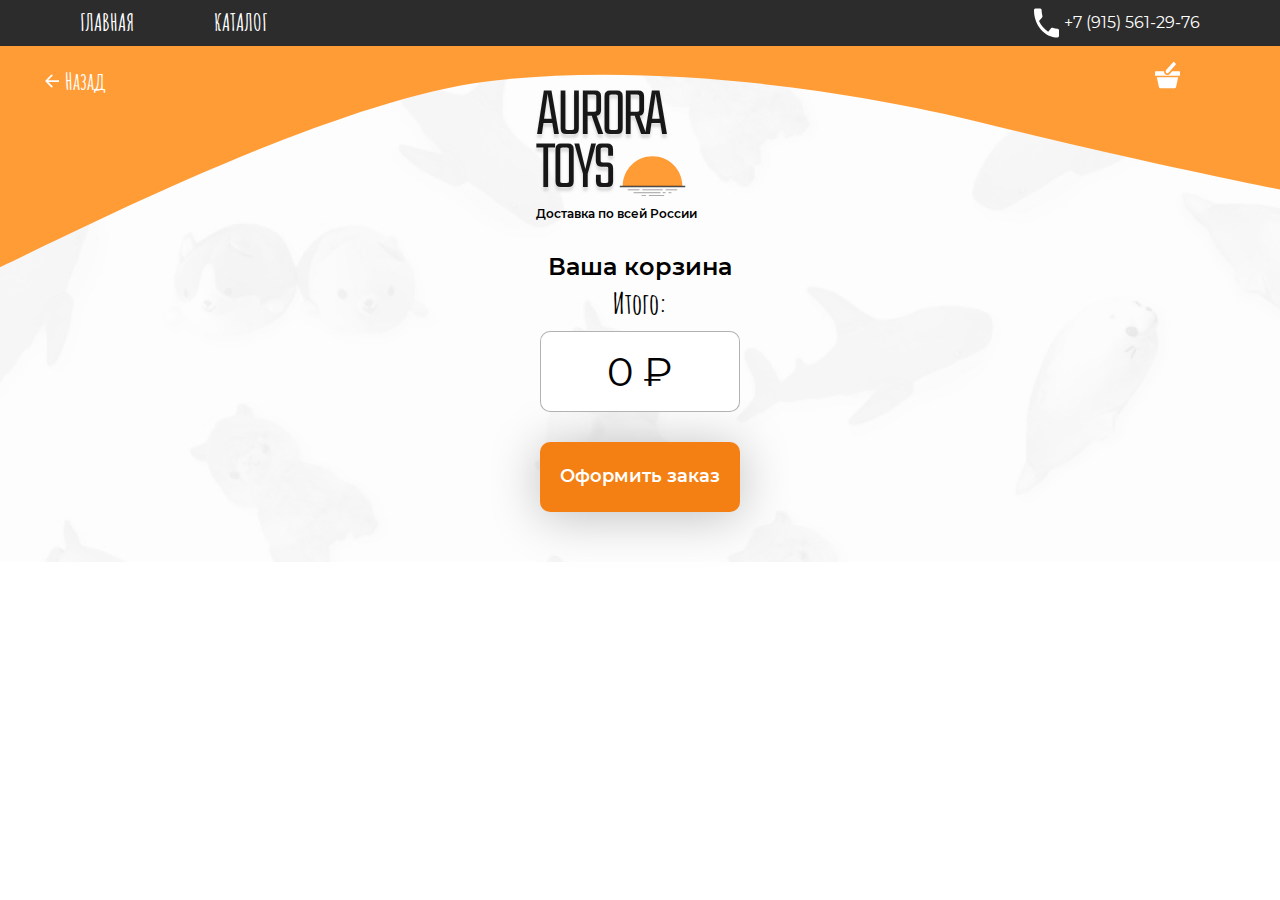
==== commit 18bc46a3: "Finished cart js" ====
--- a/cart.html
+++ b/cart.html
@@ -42,65 +42,7 @@
           </svg></a>
         <div class="cart-table">
           <div class="cart__title">Ваша корзина</div>
-          <div class="cart-list">
-            <div class="cart__item">
-              <input class="checkbox-1" type="checkbox" id="checkbox-1">
-              <label for="checkbox-1"></label>
-              <div class="toy__img">
-                <picture>
-                  <source srcset="img/cart-lama@1x.webp, img/cart-lama@2x.webp 2x" type="image/webp">
-                  <source srcset="img/cart-lama@1x.jpg, img/cart-lama@2x.jpg 2x" type="image/png"><img src="img/cart-lama@1x.jpg" srcset="img/cart-lama@2x.jpg" width="140" height="140" alt="Игрушка радужная лама">
-                </picture>
-              </div>
-              <div class="toy__name">Радужная лама</div>
-              <div class="toy-count">
-                <div class="toy-count-arrows">
-                  <div class="count__arrow-left">&#60;</div>
-                  <div class="count__arrow-right">&#62;</div>
-                </div>
-                <div class="count__number">1</div>
-              </div>
-              <div class="toy__price">1000 ₽</div>
-            </div>
-            <div class="cart__item">
-              <input class="checkbox-2" type="checkbox" id="checkbox-2">
-              <label for="checkbox-2"></label>
-              <div class="toy__img">
-                <picture>
-                  <source srcset="img/cart-lama@1x.webp, img/cart-lama@2x.webp 2x" type="image/webp">
-                  <source srcset="img/cart-lama@1x.jpg, img/cart-lama@2x.jpg 2x" type="image/png"><img src="img/cart-lama@1x.jpg" srcset="img/cart-lama@2x.jpg" width="140" height="140" alt="Игрушка радужная лама">
-                </picture>
-              </div>
-              <div class="toy__name">Радужная лама</div>
-              <div class="toy-count">
-                <div class="toy-count-arrows">
-                  <div class="count__arrow-left">&#60;</div>
-                  <div class="count__arrow-right">&#62;</div>
-                </div>
-                <div class="count__number">1</div>
-              </div>
-              <div class="toy__price">1000 ₽</div>
-            </div>
-            <div class="cart__item">
-              <input class="checkbox-3" type="checkbox" id="checkbox-3">
-              <label for="checkbox-3"></label>
-              <div class="toy__img">
-                <picture>
-                  <source srcset="img/cart-lama@1x.webp, img/cart-lama@2x.webp 2x" type="image/webp">
-                  <source srcset="img/cart-lama@1x.jpg, img/cart-lama@2x.jpg 2x" type="image/png"><img src="img/cart-lama@1x.jpg" srcset="img/cart-lama@2x.jpg" width="140" height="140" alt="Игрушка радужная лама">
-                </picture>
-              </div>
-              <div class="toy__name">Радужная лама</div>
-              <div class="toy-count">
-                <div class="toy-count-arrows">
-                  <div class="count__arrow-left">&#60;</div>
-                  <div class="count__arrow-right">&#62;</div>
-                </div>
-                <div class="count__number">1</div>
-              </div>
-              <div class="toy__price">1000 ₽</div>
-            </div>
-          </div>
+          <div class="cart-list"></div>
           <div class="cart-total">
             <div class="total__title">Итого:</div>
             <input class="total__num" type="text">
@@ -147,6 +89,8 @@
       </div>
     </div>
     <script src="js/jquery-3.5.1.js"></script>
+    <script src="js/cards.js"></script>
+    <script src="js/cart.js"></script>
     <script src="js/main.js"></script>
   </body>
 </html>--- a/css/main.css
+++ b/css/main.css
@@ -951,10 +951,6 @@
 
 .footer .unicorn-line {
   display: none;
-}
-
-.header-catalog {
-  height: 1000px;
 }
 
 .header-cart .logo {
@@ -2109,6 +2105,7 @@
 .total__num {
   width: 12.5rem;
   padding: 0.9375rem 1.875rem;
+  text-align: center;
   border: 0.0625rem solid rgba(0, 0, 0, 0.3);
   box-sizing: border-box;
   border-radius: 0.625rem;
@@ -3519,10 +3516,12 @@
   }
 
   .toy__name {
+    width: 18.75rem;
     font-size: 2.3125rem;
   }
 
   .toy__price {
+    width: 7.5rem;
     font-size: 1.9375rem;
   }
 
@@ -3555,7 +3554,6 @@
 
   .total__num {
     width: 19.125rem;
-    padding: 1.3125rem 5.375rem;
   }
 
   .cart-btn {
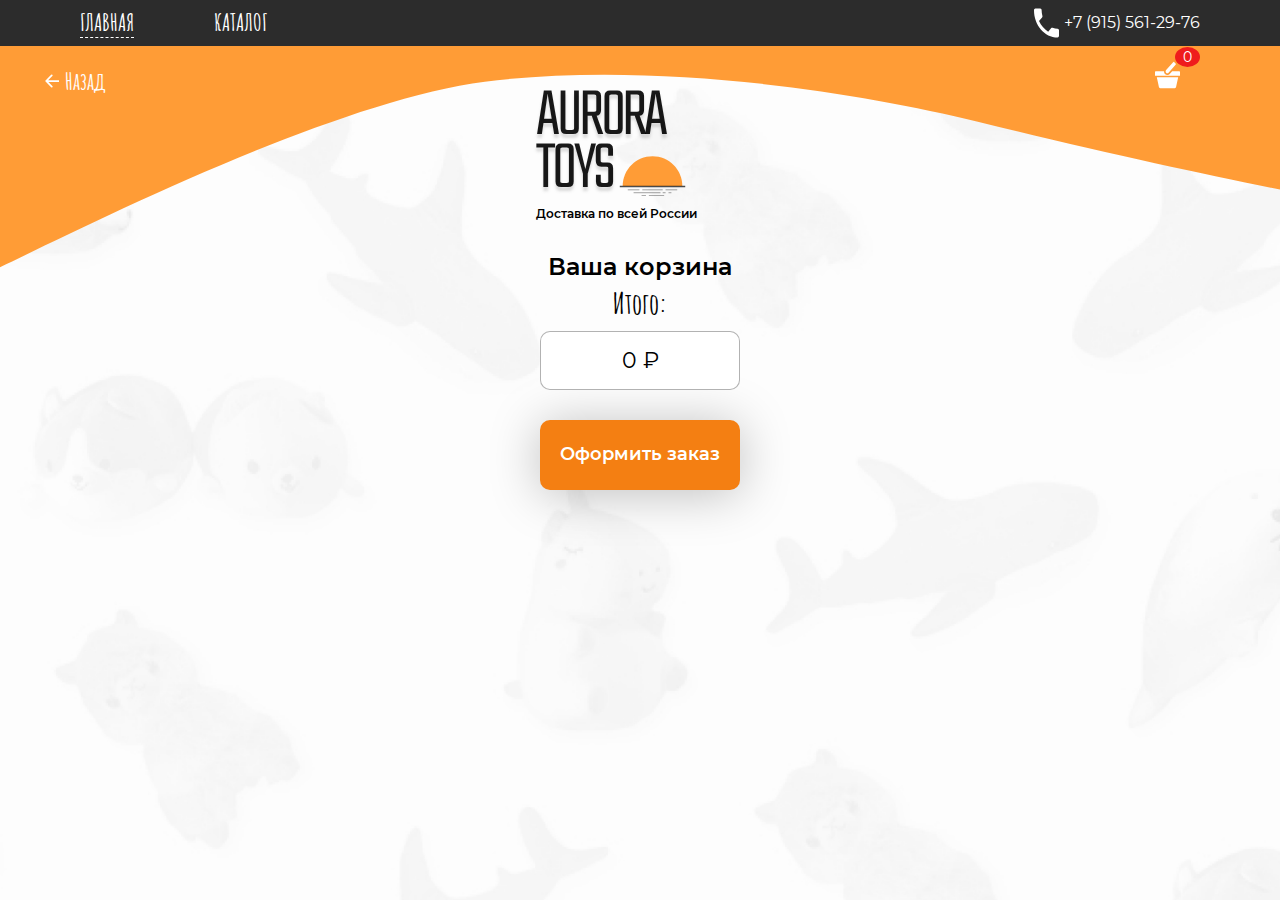
==== commit 206358ef: "Finished cart js" ====
--- a/cart.html
+++ b/cart.html
@@ -29,7 +29,7 @@
           </div><a class="cart-link" href="cart.html">
             <svg class="cart" width="33" height="35">
               <use xlink:href="img/icons/sprite.svg#cart"></use>
-            </svg></a>
+            </svg><span class="cart__num">0</span></a>
           <div class="header-content">
             <div class="logo">
               <div class="logo__title">Aurora Toys</div>
--- a/css/main.css
+++ b/css/main.css
@@ -627,6 +627,31 @@
   flex-direction: column;
 }
 
+.cart__link {
+  position: relative;
+}
+
+.cart__num {
+  position: absolute;
+  content: "";
+  z-index: 3000;
+  top: 2.3125rem;
+  right: 2.1875rem;
+  padding: 0.5rem 0.5rem;
+  display: flex;
+  justify-content: center;
+  align-items: center;
+  font-family: "Montserrat-Regular";
+  font-weight: normal;
+  font-style: normal;
+  font-size: 0.875rem;
+  line-height: 100%;
+  color: #FFFFFF;
+  height: 1.25rem;
+  border-radius: 50%;
+  background: #EF1C1C;
+}
+
 .cart {
   position: absolute;
   z-index: 1000;
@@ -953,6 +978,10 @@
   display: none;
 }
 
+.header-cart {
+  min-height: 100vh;
+}
+
 .header-cart .logo {
   margin-bottom: 1.25rem;
 }
@@ -1727,7 +1756,7 @@
 }
 
 .card .to-catalog-btn,
-.card .to-cart-btn {
+.card .to-cart-btn--card {
   height: 3.125rem;
   display: flex;
   flex-direction: column;
@@ -1742,7 +1771,7 @@
   cursor: pointer;
 }
 
-.card .to-cart-btn {
+.card .to-cart-btn--card {
   color: #FFFFFF;
   background: #FF9C36;
 }
@@ -1831,8 +1860,8 @@
   min-height: 1.75rem;
 }
 
-.card .count__arrow-left,
-.card .count__arrow-right {
+.card .count__arrow-minus,
+.card .count__arrow-plus {
   font-weight: bold;
   cursor: pointer;
 }
@@ -1858,7 +1887,7 @@
 }
 
 .card .to-catalog-btn,
-.card .to-cart-btn {
+.card .to-cart-btn--card {
   position: absolute;
   bottom: 0;
   width: 50%;
@@ -1872,7 +1901,7 @@
   border: 1px solid rgba(0, 0, 0, 0.15);
 }
 
-.card .to-cart-btn {
+.card .to-cart-btn--card {
   right: 0;
   color: #FFFFFF;
   background: #FF9C36;
@@ -1962,68 +1991,6 @@
   display: none;
 }
 
-.cart__item [type="checkbox"]:not(:checked),
-.cart__item [type="checkbox"]:checked {
-  position: absolute;
-  left: -9999px;
-}
-
-.cart__item [type="checkbox"]:not(:checked) + label,
-.cart__item [type="checkbox"]:checked + label {
-  position: relative;
-  transform: translate(-50px, 28px);
-  padding-left: 1.95em;
-  cursor: pointer;
-}
-
-.cart__item [type="checkbox"]:not(:checked) + label::before,
-.cart__item [type="checkbox"]:checked + label::before {
-  content: "";
-  position: absolute;
-  left: 0;
-  top: 0;
-  width: 1rem;
-  height: 1rem;
-  border-radius: 0.25rem;
-  border: 0.125rem solid rgba(0, 0, 0, 0.32);
-  box-shadow: inset 0 1px 3px rgba(0, 0, 0, 0.1);
-  border-radius: 50%;
-}
-
-.cart__item [type="checkbox"]:not(:checked) + label::after,
-.cart__item [type="checkbox"]:checked + label::after {
-  content: '';
-  position: absolute;
-  top: 0;
-  left: 0;
-  width: 1rem;
-  height: 1rem;
-  border-radius: 50%;
-  font-size: 1.3em;
-  line-height: 0.8;
-  background: #09ad7e;
-  background-image: url(../img/check-mark.svg);
-  background-repeat: no-repeat;
-  background-position: center;
-  background-size: 50%;
-  transition: all .2s;
-}
-
-.cart__item [type="checkbox"]:not(:checked) + label:after {
-  opacity: 0;
-  transform: scale(0);
-}
-
-.cart__item [type="checkbox"]:checked + label:after {
-  opacity: 1;
-  transform: scale(1);
-}
-
-.cart__item [type="checkbox"]:checked:focus + label:before,
-.cart__item [type="checkbox"]:not(:checked):focus + label:before {
-  border: 2px dotted blue;
-}
-
 .toy__name {
   font-family: "Montserrat-Regular";
   font-weight: normal;
@@ -2034,6 +2001,7 @@
 }
 
 .toy__price {
+  margin-bottom: 1.25rem;
   font-family: "Montserrat-SemiBold";
   font-weight: 600;
   font-style: normal;
@@ -2112,7 +2080,7 @@
   font-family: "Montserrat-Regular";
   font-weight: normal;
   font-style: normal;
-  font-size: 2.5rem;
+  font-size: 1.375rem;
   line-height: 50%;
   color: #000000;
 }
@@ -2136,6 +2104,12 @@
   cursor: pointer;
 }
 
+.delete__toy {
+  width: 2.3125rem;
+  height: 2.3125rem;
+  cursor: pointer;
+}
+
 @media screen and (min-width: 320px) {
   .container-fluid {
     padding-left: 6px;
@@ -2252,6 +2226,11 @@
 }
 
 @media (min-width: 560px) {
+  .cart__num {
+    top: 2.9375rem;
+    right: 1.0625rem;
+  }
+
   .cart {
     top: 3.75rem;
     right: 1.875rem;
@@ -2476,11 +2455,6 @@
     font-size: 1.5rem;
   }
 
-  .cart__item [type="checkbox"]:not(:checked) + label,
-  .cart__item [type="checkbox"]:checked + label {
-    transform: translate(-66px, 42px);
-  }
-
   .toy__name {
     font-size: 1.25rem;
   }
@@ -2564,6 +2538,10 @@
 @media (min-width: 768px) {
   .header {
     background-position: 43% 25px, center;
+  }
+
+  .cart__num {
+    right: 5rem;
   }
 
   .cart {
@@ -2735,16 +2713,14 @@
     flex-direction: row;
   }
 
-  .cart__item [type="checkbox"]:not(:checked) + label,
-  .cart__item [type="checkbox"]:checked + label {
-    transform: translate(-10px, -18px);
-  }
-
   .toy__name {
+    min-width: 12.5rem;
     margin-right: 1.875rem;
   }
 
   .toy__price {
+    min-width: 7.5rem;
+    margin-bottom: 0;
     font-size: 1.625rem;
   }
 
@@ -2854,7 +2830,7 @@
   }
 
   .card .to-catalog-btn,
-  .card .to-cart-btn {
+  .card .to-cart-btn--card {
     height: 4.0625rem;
     font-size: 1rem;
   }
@@ -3237,10 +3213,6 @@
     top: 2.8125rem;
   }
 
-  .card {
-    min-height: 32.1875rem;
-  }
-
   .card .logo {
     width: 10.625rem;
   }
@@ -3493,35 +3465,19 @@
     z-index: 5;
     bottom: 0;
     right: 0;
-    width: 66.875rem;
+    width: 75rem;
     height: 0.0625rem;
     background: rgba(0, 0, 0, 0.32);
   }
 
-  .cart__item [type="checkbox"]:not(:checked) + label,
-  .cart__item [type="checkbox"]:checked + label {
-    transform: translate(66px, -14px);
-  }
-
-  .cart__item [type="checkbox"]:not(:checked) + label::before,
-  .cart__item [type="checkbox"]:checked + label::before {
-    width: 2rem;
-    height: 2rem;
-  }
-
-  .cart__item [type="checkbox"]:not(:checked) + label::after,
-  .cart__item [type="checkbox"]:checked + label::after {
-    width: 2rem;
-    height: 2rem;
-  }
-
   .toy__name {
-    width: 18.75rem;
+    min-width: 18.75rem;
     font-size: 2.3125rem;
   }
 
   .toy__price {
-    width: 7.5rem;
+    margin-bottom: 0;
+    min-width: 7.5rem;
     font-size: 1.9375rem;
   }
 
@@ -3554,6 +3510,7 @@
 
   .total__num {
     width: 19.125rem;
+    font-size: 2.5rem;
   }
 
   .cart-btn {
@@ -3573,6 +3530,11 @@
 @media (min-width: 1440px) {
   .header {
     background-position: 43% 0, center;
+  }
+
+  .cart__num {
+    top: 5.375rem;
+    right: 4.0625rem;
   }
 
   .cart {
@@ -3842,6 +3804,11 @@
 }
 
 @media (min-width: 1920px) {
+  .cart__num {
+    top: 5.3125rem;
+    right: 4.125rem;
+  }
+
   .back-arrow {
     top: 6.6875rem;
     left: 6.25rem;
@@ -4013,7 +3980,7 @@
   }
 
   .card .to-catalog-btn,
-  .card .to-cart-btn {
+  .card .to-cart-btn--card {
     height: 4.9375rem;
     font-size: 1.25rem;
   }
@@ -4042,12 +4009,7 @@
   }
 
   .cart__item::after {
-    width: 80.875rem;
-  }
-
-  .cart__item [type="checkbox"]:not(:checked) + label,
-  .cart__item [type="checkbox"]:checked + label {
-    transform: translate(150px, -14px);
+    width: 93.75rem;
   }
 }
 
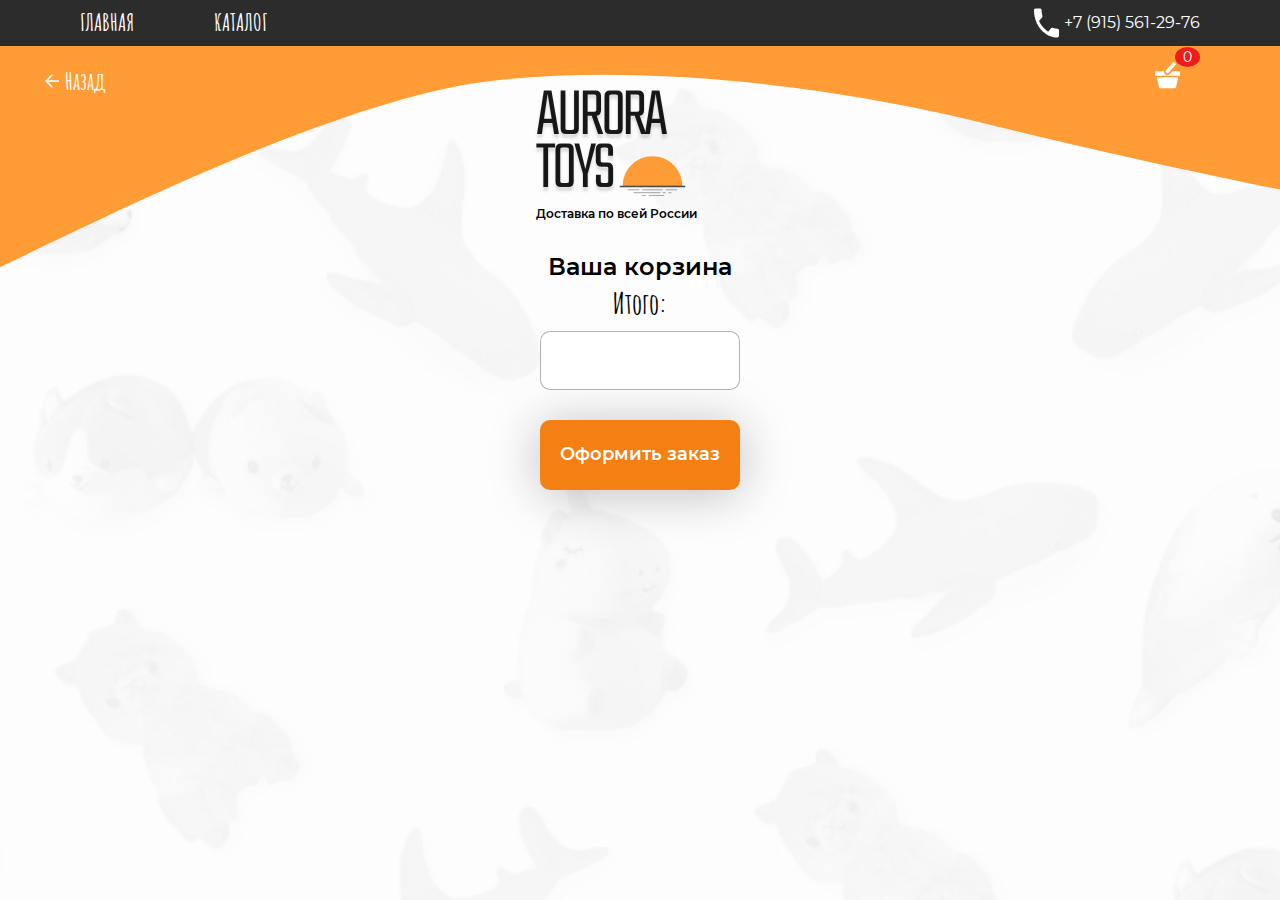
==== commit b5606f7a: "Optimized full img for mobile" ====
--- a/cart.html
+++ b/cart.html
@@ -51,7 +51,7 @@
         </div>
       </header>
       <div class="overlay">
-        <form class="form">
+        <form class="form" action="mail.php" method="post">
           <div class="form__back">Назад
             <svg width="26" height="15">
               <use xlink:href="img/icons/sprite.svg#left-arrow"></use>
--- a/css/main.css
+++ b/css/main.css
@@ -2083,6 +2083,7 @@
   font-size: 1.375rem;
   line-height: 50%;
   color: #000000;
+  background: #fff;
 }
 
 .cart-btn {
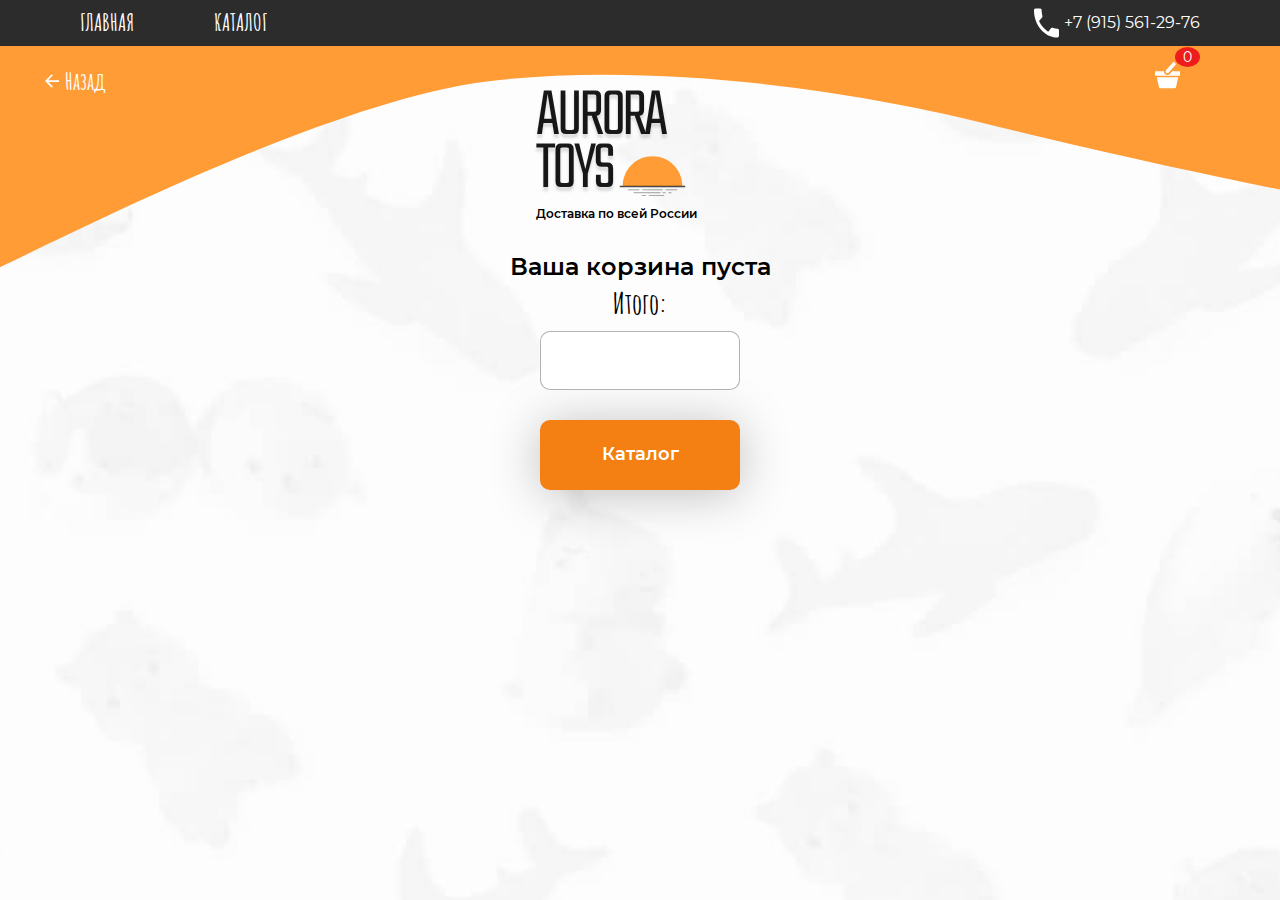
==== commit d6ba44b8: "Made animation cart" ====
--- a/cart.html
+++ b/cart.html
@@ -7,7 +7,7 @@
     <meta name="keywords" content="">
     <meta name="viewport" content="width=device-width, initial-scale=1.0">
     <meta http-equiv="X-UA-Compatible" content="ie=edge">
-    <link rel="stylesheet" href="./css/main.css">
+    <link rel="stylesheet" href="./css/main.min.css">
     <link rel="stylesheet" href="./fonts/fonts.css">
     <link rel="icon" href="#!" type="image/x-icon">
     <link rel="shortcut icon" href="#!" type="image/x-icon">
@@ -41,17 +41,17 @@
             <use xlink:href="img/icons/sprite.svg#back-arrow"></use>
           </svg></a>
         <div class="cart-table">
-          <div class="cart__title">Ваша корзина</div>
+          <div class="cart__title">Ваша корзина пуста</div>
           <div class="cart-list"></div>
           <div class="cart-total">
             <div class="total__title">Итого:</div>
             <input class="total__num" type="text">
           </div>
-          <div class="cart-btn">Оформить заказ</div>
+          <div class="cart-btn">Каталог</div>
         </div>
       </header>
       <div class="overlay">
-        <form class="form" action="mail.php" method="post">
+        <form class="form" id="form" action="mail.php" method="post">
           <div class="form__back">Назад
             <svg width="26" height="15">
               <use xlink:href="img/icons/sprite.svg#left-arrow"></use>
@@ -61,36 +61,46 @@
           <div class="inputs-block">
             <div class="input-block">
               <label for="name">ФИО</label>
-              <input type="text" name="name" id="name">
+              <input type="text" name="name" id="name" required>
             </div>
             <div class="input-block">
               <label for="email">Email</label>
-              <input type="email" name="email" id="email">
+              <input class="email-field" type="email" name="email" id="email" required>
             </div>
             <div class="input-block">
               <label for="phone">Номер телефона </label>
-              <input type="text" name="phone" id="phone">
+              <input class="tel-field" type="text" name="phone" id="phone" required>
             </div>
             <div class="input-block">
               <label for="city">Населенный пункт</label>
-              <input type="text" name="city" id="city">
+              <input type="text" name="city" id="city" required>
             </div>
             <div class="input-block">
               <label for="address">Адрес (улица, дом, квартира)</label>
-              <input type="text" name="address" id="address">
+              <input type="text" name="address" id="address" required>
             </div>
             <div class="input-block">
               <label for="index">Почтовый индекс</label>
-              <input type="text" name="index" id="index">
+              <input type="text" name="index" id="index" maxlength="6" required>
             </div>
+            <div class="cart-blocks"></div>
             <input type="submit" id="form-submit" value="Заказать">
           </div>
         </form>
       </div>
+      <div class="overlay-success">
+        <div class="success">
+          <div class="success__top"><a class="success__back" href="index.html">Вернуться на главную
+              <svg width="26" height="15">
+                <use xlink:href="img/icons/sprite.svg#left-arrow"></use>
+              </svg></a></div>
+          <div class="success__title">Благодарим вас за сделанный заказ! Дарите счастье вмесе с Aurora Toys!</div>
+        </div>
+      </div>
     </div>
-    <script src="js/jquery-3.5.1.js"></script>
-    <script src="js/cards.js"></script>
-    <script src="js/cart.js"></script>
-    <script src="js/main.js"></script>
+    <script src="js/jquery-3.5.1.js" defer></script>
+    <script src="js/cards.js" defer></script>
+    <script src="js/cart.js" defer></script>
+    <script src="js/main.min.js" defer></script>
   </body>
 </html>--- a/css/main.min.css
+++ b/css/main.min.css
@@ -0,0 +1,3 @@
+body,html{height:100%;margin:0;padding:0;font-family:'Arial','Tahoma',sans-serif;font-size:16px;font-weight:400;font-style:normal;font-display:swap;text-rendering:optimizelegibility;-webkit-text-size-adjust:none;-ms-text-size-adjust:none}.container-fluid{padding:0!important;display:flex;flex-direction:column}.container{max-width:1920px;margin:0 auto;padding-left:15px;padding-right:15px;max-width:120rem}.no-scroll,.video{overflow:hidden}*,:after,:before{box-sizing:border-box}.video{position:relative;padding-bottom:56.25%;height:0}.video embed,.video iframe,.video object{position:absolute;top:0;left:0;width:100%;height:100%}button,input[type=submit]{cursor:pointer}hr{display:block;height:.1em;border:0;border-top:.1em solid #ccc;margin:1em 0;padding:0}textarea{resize:vertical}.old-ie-warning{margin:.5em;padding:2em 1em;background-color:#ed1f46;color:#fff}.old-ie-warning .browser-upgrade{display:inline}.old-ie-warning .browser-upgrade__link{color:#fff;font-weight:800;transition:all .5s ease-out}.old-ie-warning .browser-upgrade__link:hover{color:#2e2f94}h1,h2,h3,h4,h5,h6,p,ul{margin:0}table{border-collapse:collapse;border-spacing:0}a{text-decoration:none}ul{padding:0;list-style:none}
+/*! normalize.css v8.0.1 | MIT License | github.com/necolas/normalize.css */
+html{line-height:1.15;-webkit-text-size-adjust:100%}body{margin:0}details,main{display:block}h1{font-size:2em;margin:.67em 0}hr{box-sizing:content-box;height:0;overflow:visible}code,kbd,pre,samp{font-family:monospace,monospace;font-size:1em}a{background-color:transparent}abbr[title]{border-bottom:none;-webkit-text-decoration:underline dotted;text-decoration:underline dotted}b,strong{font-weight:bolder}small{font-size:80%}sub,sup{font-size:75%;line-height:0;position:relative;vertical-align:baseline}sub{bottom:-.25em}sup{top:-.5em}img{border-style:none}button,input,optgroup,select,textarea{font-family:inherit;font-size:100%;line-height:1.15;margin:0}button,input{overflow:visible}button,select{text-transform:none}[type=button],[type=reset],[type=submit],button{-webkit-appearance:button}[type=button]::-moz-focus-inner,[type=reset]::-moz-focus-inner,[type=submit]::-moz-focus-inner,button::-moz-focus-inner{border-style:none;padding:0}[type=button]:-moz-focusring,[type=reset]:-moz-focusring,[type=submit]:-moz-focusring,button:-moz-focusring{outline:1px dotted ButtonText}fieldset{padding:.35em .75em .625em}legend{color:inherit;display:table;max-width:100%;white-space:normal}progress{vertical-align:baseline}textarea{overflow:auto}[type=checkbox],[type=radio],legend{box-sizing:border-box;padding:0}[type=number]::-webkit-inner-spin-button,[type=number]::-webkit-outer-spin-button{height:auto}[type=search]{-webkit-appearance:textfield;outline-offset:-2px}[type=search]::-webkit-search-decoration{-webkit-appearance:none}::-webkit-file-upload-button{-webkit-appearance:button;font:inherit}summary{display:list-item}[hidden],template{display:none}@font-face{font-family:'AmaticSC-Bold';src:url(../fonts/AmaticSC-Bold/AmaticSC-Bold.eot);src:url(../fonts/AmaticSC-Bold/AmaticSC-Bold.eot?#iefix) format("embedded-opentype"),url(../fonts/AmaticSC-Bold/AmaticSC-Bold.svg#AmaticSC-Bold) format("svg"),url(../fonts/AmaticSC-Bold/AmaticSC-Bold.ttf) format("truetype"),url(../fonts/AmaticSC-Bold/AmaticSC-Bold.woff) format("woff"),url(../fonts/AmaticSC-Bold/AmaticSC-Bold.woff2) format("woff2");font-weight:400;font-style:normal;font-display:swap}@font-face{font-family:'Montserrat-Regular';src:url(../fonts/Montserrat-Regular/Montserrat-Regular.eot);src:url(../fonts/Montserrat-Regular/Montserrat-Regular.svg#Montserrat-Regular) format("svg"),url(../fonts/Montserrat-Regular/Montserrat-Regular.ttf) format("truetype"),url(../fonts/Montserrat-Regular/Montserrat-Regular.woff) format("woff"),url(../fonts/Montserrat-Regular/Montserrat-Regular.eot?#iefix) format("embedded-opentype"),url(../fonts/Montserrat-Regular/Montserrat-Regular.woff2) format("woff2");font-weight:400;font-style:normal;font-display:swap}@font-face{font-family:'Montserrat-SemiBold';src:url(../fonts/Montserrat-SemiBold/Montserrat-SemiBold.eot);src:url(../fonts/Montserrat-SemiBold/Montserrat-SemiBold.svg#Montserrat-SemiBold) format("svg"),url(../fonts/Montserrat-SemiBold/Montserrat-SemiBold.ttf) format("truetype"),url(../fonts/Montserrat-SemiBold/Montserrat-SemiBold.woff) format("woff"),url(../fonts/Montserrat-SemiBold/Montserrat-SemiBold.eot?#iefix) format("embedded-opentype"),url(../fonts/Montserrat-SemiBold/Montserrat-SemiBold.woff2) format("woff2");font-weight:600;font-style:normal;font-display:swap}@font-face{font-family:'Teko-Light';src:url(../fonts/Teko-Light/Teko-Light.eot);src:url(../fonts/Teko-Light/Teko-Light.eot?#iefix) format("embedded-opentype"),url(../fonts/Teko-Light/Teko-Light.svg#Teko-Light) format("svg"),url(../fonts/Teko-Light/Teko-Light.ttf) format("truetype"),url(../fonts/Teko-Light/Teko-Light.woff) format("woff"),url(../fonts/Teko-Light/Teko-Light.woff2) format("woff2");font-weight:300;font-style:normal;font-display:swap}.header{position:relative;width:100%;background-image:url(../img/orange-arc.svg),url(../img/header-bg-mobile@1x.jpg);background-repeat:no-repeat,no-repeat;background-position:43% 36px,center;background-size:contain,cover}.header__inner{width:100%;display:flex;flex-direction:column}.cart__link,.header__inner{position:relative}.cart,.cart__num{position:absolute;height:1.25rem}.cart__num{content:"";padding:.5rem;display:flex;justify-content:center;align-items:center;font-family:"Montserrat-Regular";font-weight:400;font-style:normal;font-size:.875rem;line-height:100%;color:#fff;border-radius:50%;background:#ef1c1c;z-index:3000;top:2.3125rem;right:2.1875rem}.cart{z-index:1000;top:2.5rem;right:1.25rem;width:.9375rem;fill:#fff}.cite-right{top:17.5rem;right:2.25rem;text-align:center;transform:rotate(16.15deg)}.cite-left::after,.cite-right::after{position:absolute;content:"";width:5.5rem;height:3.5625rem;background-image:url(../img/dashed-elipse.svg);background-repeat:no-repeat;background-position:center;background-size:cover;transform:rotate(-15deg)}.cite-right::after{right:.4375rem;top:-1.125rem}.cite-left,.cite-right,.socials{position:absolute;width:6.25rem;font-family:"AmaticSC-Bold";font-weight:400;font-style:normal;font-size:.75rem;color:rgba(0,0,0,.8)}.cite-left{text-align:center;top:28.6875rem;left:2.9375rem;transform:rotate(-25.38deg)}.cite-left::after{top:-1.1875rem;left:.25rem}.socials{z-index:1000;height:4.125rem;top:16.0625rem;left:2.0625rem;padding-left:.125rem;transform:rotate(-18deg)}.socials-list .instagram,.socials::after{background-size:cover;transform:rotate(13deg)}.socials::after{position:absolute;content:"";z-index:-1;top:-1.0625rem;left:-3.9375rem;width:8.5625rem;height:5.4375rem;background-image:url(../img/rectangle.svg)}.socials-list{display:flex;margin:.3125rem 0 0 -.125rem}.socials-list .instagram{width:1.125rem;height:1.3125rem;margin-right:.9375rem;background-image:url(../img/instagram.svg);transition:all .3s ease-out}.arrows,.socials-list .instagram,.socials-list .vk,.socials::after{background-repeat:no-repeat;background-position:center}.socials-list .vk{transform:rotate(13deg);transition:all .3s ease-out;width:1.125rem;height:1.3125rem;background-image:url(../img/vk.svg);background-size:cover}.arrows{width:2.5rem;height:2.5rem;margin:7.6875rem auto 1.0625rem;border:1px dashed #f47f12;border-radius:50%;box-sizing:border-box;background-image:url(../img/arrows-double.svg);background-size:15px,21px}.slider-section{width:100%;display:flex;flex-direction:column;padding-top:1.25rem}.order{width:100%;padding-top:5.625rem}.order__title{text-align:center;margin-bottom:5rem;font-family:"AmaticSC-Bold";font-weight:400;font-style:normal;font-size:1.5625rem;color:rgba(0,0,0,.9);text-shadow:0 4px 2px rgba(0,0,0,.25)}.order .order-list{max-width:25rem;margin:auto;display:flex;flex-direction:column}.order .order__item{position:relative;display:flex;flex-direction:column;align-items:center;margin-bottom:1.25rem}.order .order__text{margin-bottom:.9375rem;font-family:"AmaticSC-Bold";font-weight:400;font-style:normal;font-size:1.25rem;color:rgba(0,0,0,.8);text-shadow:0 4px 2px rgba(129,128,128,.25)}.order .catalog-icon{width:1.5rem;height:1.6875rem;fill:#f47f12}.order .rocket-icon,.order .toy-icon{width:1.875rem;height:2.3125rem;fill:#f47f12}.order .rocket-icon{width:2rem}.order .order-line-1,.order .order-line-2{position:absolute;max-width:none}.footer .catalog__circle--footer::before,.order .order-line-1,.order .order-line-2{display:none}.order .arrows--up{transform:rotate(180deg);margin-top:3.125rem}.footer{position:relative;width:100%;padding:1.25rem .625rem .625rem;background:#2c2c2c}.footer__inner{display:flex;flex-direction:column;align-items:center}.footer .logo{margin-top:1.875rem}.footer .logo__subtitle--footer,.footer .logo__title--footer{color:#fff}.footer .col__text,.footer .col__title{margin-bottom:1.875rem;font-family:"Montserrat-SemiBold";font-weight:600;font-style:normal;font-size:.875rem;color:#fff}.footer .col__text{position:relative;margin-bottom:2.5rem;padding-left:1.875rem;font-family:"Montserrat-Regular";font-weight:400;font-size:.75rem}.footer .col__text svg{position:absolute;top:50%;left:0;transform:translateY(-50%);fill:#fff}.footer .col__text svg:nth-child(1){width:1.25rem;height:1.5625rem}.footer .first-col,.footer .second-col,.footer .third-col{width:12.6875rem;display:flex;flex-direction:column}.footer .fourth-col{padding-top:2.625rem;display:none}.footer .col-wrap{width:100%;display:flex;flex-direction:column;align-items:center;margin-top:1.25rem}.footer .catalog--footer{margin-top:0}.footer .catalog__circle--footer{position:absolute;top:-1.75rem;right:3.125rem}.footer .catalog__circle--footer::after{border:2px dashed #f47f12}.footer .unicorn,.footer .unicorn-line{display:none}.header-cart{min-height:100vh}.header-cart .logo{margin-bottom:1.25rem}.back-arrow{position:absolute;z-index:2000;top:2.9375rem;left:2.3125rem;font-family:"AmaticSC-Bold";font-weight:400;font-style:normal;font-size:.875rem;line-height:50%;text-align:center;color:#fffcfc}.back-arrow svg,.form__back svg,.success__back svg{position:absolute;top:50%;transform:translateY(-50%)}.back-arrow svg{width:.75rem;height:.75rem;fill:#fff;left:-.9375rem}.form{display:none;position:absolute;z-index:5000;top:50%;left:50%;transform:translate(-50%,-50%);width:18.75rem;padding:.625rem;background:#fff}.form--active{display:block}.form__back,.form__title{font-style:normal;color:#000}.form__back{position:relative;left:3.125rem;cursor:pointer;font-family:"Montserrat-Regular";font-weight:400;font-size:.9375rem;line-height:80%}.form__back svg,.success__back svg{left:-2.5rem}.form__title{width:17.5rem;margin:.625rem auto;font-family:"Montserrat-SemiBold";font-weight:600;font-size:1.125rem;line-height:102%;text-align:center}.form .inputs-block{width:17.5rem;margin:auto;display:flex;flex-direction:column;align-items:center}.form .inputs-block input,.form label{font-family:"Montserrat-Regular";font-weight:400;font-style:normal}.form .inputs-block input{width:100%;border:0;border-bottom:1px solid rgba(0,0,0,.2);outline:0;font-size:1.125rem;color:#00a689}.form .inputs-block input[name=email]{color:rgba(0,0,0,.4)}.form .input-block{width:100%}.form label{font-size:.75rem;color:#000}.form input[type=submit]{width:8.75rem;height:2.5rem;margin-top:.625rem;background:#32bea6;border-radius:.625rem;border:0;outline:0;font-family:"Montserrat-SemiBold";font-weight:600;font-style:normal;font-size:.9375rem;line-height:80%;color:#fff}.form ::-webkit-input-placeholder{font-family:"Montserrat-Regular";font-weight:400;font-style:normal;font-size:1rem;color:#c6000c}.form :-ms-input-placeholder{font-family:"Montserrat-Regular";font-weight:400;font-style:normal;font-size:1rem;color:#c6000c}.form :-moz-placeholder,.form ::-moz-placeholder{font-family:"Montserrat-Regular";font-weight:400;font-style:normal;font-size:1rem;color:#c6000c}.form .success-form{color:#00a689!important}.form .fail-form{color:#c6000c}.form .input-hidden{display:none;visibility:hidden;opacity:0}.success{position:absolute;z-index:5000;top:50%;left:50%;transform:translate(-50%,-50%);min-height:18.75rem;width:18.75rem;padding:.625rem;background:#fff}.success--active{display:block}.success__back{position:relative;left:3.125rem;display:inline-block;width:6.25rem;font-family:"Montserrat-Regular";font-weight:400;font-style:normal;font-size:.75rem;line-height:80%;color:#000;cursor:pointer}.success__title,.success__title::before{position:absolute;top:50%;transform:translate(-50%,-50%)}.success__title{left:50%;margin-left:.9375rem;font-family:"Montserrat-SemiBold";font-weight:600;font-style:normal;font-size:.75rem;line-height:112%;text-align:center;color:#000;width:15.625rem}.success__title::before{content:"";left:-1.25rem;width:1.25rem;height:1.25rem;border-radius:50%;background:#32bea6;background-image:url(../img/check-mark.svg);background-repeat:no-repeat;background-position:center;background-size:60%}.overlay-success{display:none;position:fixed;z-index:4000;top:2.25rem;bottom:0;left:0;right:0;background:rgba(0,0,0,.84)}.overlay-success--active{display:block}.top-menu{width:100%;padding:.5625rem 0;display:flex;align-items:center;background:#2c2c2c}.top-menu .menu-list{display:flex;margin-left:1.25rem}.top-menu .menu__item{margin-left:1.25rem}.top-menu .menu__item:nth-child(1){margin-left:0}.top-menu .menu__link{font-family:"AmaticSC-Bold";font-weight:400;font-style:normal;font-size:.875rem;text-transform:uppercase;color:#fff}.top-menu .menu__link--active{border-bottom:.0625rem dashed #fff}.top-menu .phone{position:relative;margin-left:auto;margin-right:1.25rem;font-family:"Montserrat-Regular";font-weight:400;font-style:normal;font-size:.75rem;color:#fff}.top-menu .phone svg{position:absolute;top:50%;left:-1.125rem;transform:translateY(-50%);width:.625rem;height:.9375rem;fill:#fff}.header-content,.logo{display:flex;flex-direction:column}.header-content{justify-content:center;align-items:center;margin-top:2.8125rem}.logo{position:relative;width:7.1875rem}.logo img{position:absolute;right:0;top:3.25rem;width:3.75rem;height:1.5625rem}.logo__title{font-family:"Teko-Light";font-weight:300;font-style:normal;font-size:3.125rem;line-height:76.8%;letter-spacing:-.045em;text-transform:uppercase;color:rgba(0,0,0,.9);text-shadow:0 4px 3px rgba(115,114,114,.25)}.logo__subtitle,.main-title{margin-top:.625rem;font-family:"Montserrat-SemiBold";font-weight:600;font-style:normal;font-size:.5rem;color:#000}.main-title{position:relative;max-width:17.1875rem;margin:0;margin-top:1.25rem;font-family:"AmaticSC-Bold";font-weight:400;font-size:1.5625rem;text-align:center}.catalog{margin-top:5rem}.catalog__circle,.catalog__text{font-family:"AmaticSC-Bold";font-weight:400;font-style:normal;font-size:1.125rem}.catalog__circle,.catalog__circle::after,.catalog__circle::before{border-radius:50%;filter:drop-shadow(0 4px 22px rgba(121,121,121,.25))}.catalog__circle{width:3.75rem;height:3.75rem;display:flex;flex-direction:column;justify-content:center;align-items:center;background:linear-gradient(309.74deg,#ffbb36 22.71%,#ff9636 77.45%);box-shadow:0 4px 22px rgba(121,121,121,.25);box-sizing:border-box;color:#3f527d;text-shadow:0 4px 8px rgba(49,49,49,.25);position:relative;border:1px dashed #ffd336}.catalog__circle::after,.catalog__circle::before{position:absolute;content:"";border:2px dashed #ffd336;top:-1.25rem;left:-1.25rem;right:-1.25rem;bottom:-1.25rem}.catalog__circle::before{top:-.625rem;left:-.625rem;right:-.625rem;bottom:-.625rem}.catalog__text{color:#ff9c36;text-shadow:0 4px 1px rgba(122,119,119,.1);transform:translate(103px,5px)}.shark-header{position:absolute;z-index:1000;top:7.5625rem;left:1.25rem;width:6.25rem;height:3.125rem}.header-line{position:absolute;width:5.875rem;height:7.4375rem;transform:translate(44px,171px)}.main-slider{width:100%;padding-top:3.125rem;display:flex;justify-content:center}.main-slider__title{margin-bottom:3.125rem;font-family:"AmaticSC-Bold";font-weight:400;font-style:normal;font-size:1.5625rem;text-align:center;color:rgba(0,0,0,.9);text-shadow:0 4px 2px rgba(0,0,0,.25)}.main-slider__title--desktop{display:none}.main-slider__title--mobile{display:block;order:-1;margin-bottom:0}.main-slider .slide,.main-slider .slide img,.main-slider .slider{width:18.75rem;height:25rem}.main-slider .slide img{border-radius:1.25rem}.slider-wrap{position:relative;display:flex;flex-direction:column;align-items:center}.owl-dots{position:absolute!important;z-index:2000;bottom:-2.1875rem;left:50%;transform:translateX(-50%);display:flex;margin-top:1.6875rem}.owl-dot{width:1.0625rem!important;height:1.0625rem!important;border-radius:50%!important;border:1px solid rgba(0,0,0,.2)!important;outline:0}.owl-dot:nth-child(2){margin:0 1.25rem}.owl-dot.active{background:#ffbb36!important;border:0!important}.tree{position:relative;width:100%;padding-top:1.875rem;display:flex;justify-content:flex-end;order:-1}.tree .tree-img{width:18.75rem;height:25.625rem}.bisquit-1,.bisquit-2,.bisquit-3,.bitten-bisquit{position:absolute;top:5.625rem;right:9.4375rem;width:6.875rem;height:6.875rem}.bisquit-1,.bisquit-2,.bisquit-3{top:4.5625rem;right:.5625rem}.bisquit-2,.bisquit-3{top:11.75rem;right:3.5625rem}.bisquit-3{top:18.0625rem;right:12.8125rem}.bisquit-content{position:absolute;z-index:500;display:flex;flex-direction:column;align-items:center}.bisquit-content-1{top:7.125rem;right:9.625rem}.bisquit-content-1 .bisquit__text{max-width:6.625rem}.bisquit-content-2{top:5.125rem;right:.9375rem}.bisquit-content-2 .bisquit__text{max-width:6.25rem}.bisquit-content-3{top:12.125rem;right:3.5rem}.bisquit-content-3 .bisquit__text{max-width:7.0625rem}.bisquit-content-4{top:19.375rem;right:14.375rem}.bisquit-content-4 .bisquit__text{max-width:7.5rem}.bisquit__text,.bisquit__title{font-family:"AmaticSC-Bold";font-weight:400;font-style:normal;text-align:center;text-shadow:0 4px 1px rgba(219,218,218,.25)}.bisquit__title{margin-bottom:.3125rem;letter-spacing:-.035em;font-size:1.25rem;color:#fff506}.bisquit__text{max-width:13.75rem;font-size:.875rem;color:#fff}.catalog-slider-main-wrap{position:relative}.catalog-slider-main-wrap .next,.catalog-slider-main-wrap .prev{display:none}.catalog-slider-wrap{overflow:hidden;width:17.5rem;height:35.1875rem;margin:0 auto 6.25rem}.catalog-slider-wrap .owl-stage-outer{overflow:inherit!important}.catalog-slider{margin:8.75rem auto 3.125rem}.catalog-slider .catalog-slide{position:relative;width:16.5625rem;height:25.9375rem;display:flex;flex-direction:column;align-items:center;background:#fff;box-shadow:0 5px 13px rgba(120,118,118,.25);border-radius:1.25rem;transition:all .5s ease-out;margin-left:.3125rem}.catalog-slider .catalog-slide:hover{transform:scale(.9)}.catalog-slider .catalog-slide__title{margin-bottom:1.25rem;font-family:"AmaticSC-Bold";font-weight:400;font-style:normal;font-size:1.875rem;text-align:center;color:#f47f12}.catalog-slider .catalog-slide__title--shark{margin-top:-1.5625rem}.catalog-slider .catalog-slide__price{font-family:"AmaticSC-Bold";font-weight:400;font-style:normal;font-size:1.875rem;line-height:100%;color:#000}.catalog-slider .catalog-slide-count{min-width:4.0625rem;min-height:1.75rem;margin:1.75rem 0 1.25rem;display:flex;justify-content:space-between;border:1px solid rgba(0,0,0,.4)}.catalog-slider .catalog-slide-count .count__number{min-width:1.5625rem;min-height:1.5625rem;display:flex;justify-content:center;align-items:center;background:#000;color:#fff}.catalog-slider .catalog-slide-count .count__arrow-left,.catalog-slider .catalog-slide-count .count__arrow-right{font-weight:700;cursor:pointer}.catalog-slider .catalog-slide-arrows{display:flex;justify-content:space-between;align-items:center;padding:0 .375rem;min-width:2.5rem;min-height:1.75rem}.catalog-slider .catalog-slide .catalog-slide-btns{position:absolute;bottom:0;display:flex;width:100%;height:4.375rem}.catalog-slider .catalog-slide .details-btn,.catalog-slider .catalog-slide .to-cart-btn{width:50%;display:flex;justify-content:center;align-items:center;font-family:"Montserrat-Regular";font-weight:400;font-style:normal;font-size:1.125rem;cursor:pointer}.catalog-slider .catalog-slide .details-btn{color:#000;border:1px solid rgba(0,0,0,.15);border-radius:0 0 0 20px}.catalog-slider .catalog-slide .to-cart-btn{color:#fff;background:#ff9c36;border-radius:0 0 20px 0}.catalog-slider .avocado-toy{width:11.25rem;height:11.25rem;margin:-4.25rem 0 3.0625rem}.catalog-slider .shark-toy{margin-top:-5.9375rem;width:17.5rem;height:17.5rem}.catalog-slider .lama-toy{width:10.375rem;height:10.375rem;margin:-4.0625rem 0 3.5rem}.catalog-slider .cat-toy{width:13.125rem;height:13.125rem;margin:-3.75rem 0 .625rem}.catalog-slider .corgi-toy,.catalog-slider .seal-toy{width:18.25rem;height:15.0625rem;margin:-6.375rem 0 1.25rem}.catalog-slider .seal-toy{margin:-9.0625rem 0 4.0625rem}.overlay{display:none;position:fixed;z-index:4000;top:2.25rem;bottom:0;left:0;right:0;background:rgba(0,0,0,.84)}.overlay--active{display:block}.card{display:none;position:fixed;z-index:5000;top:50%;left:50%;transform:translate(-50%,-50%);width:19.375rem;flex-direction:column;padding:.625rem 1.5rem 0;background:#fff}.card,.card--active{display:flex}.card .logo{display:none}.card .left-col,.card .right-col{width:100%}.card .right-col{order:-1}.card .toy-title{margin:1.25rem 0;text-align:center;font-family:"Montserrat-Regular";font-weight:400;font-style:normal;font-size:1.25rem;line-height:80%;color:#000}.card .images-wrap{display:flex}.card .img-list{display:flex;margin-bottom:2.4375rem;flex-direction:column;order:2}.card .img__item{width:2.25rem;height:2.25rem;border-radius:.3125rem;border:.0625rem solid rgba(0,0,0,.2);overflow:hidden;cursor:pointer}.card .img__item:not(:last-child){margin-bottom:1.3125rem}.card .img__item img{width:2.25rem;height:2.25rem;border-radius:.3125rem}.card .img__item-big{margin:0 1rem .625rem 0;overflow:hidden;cursor:pointer}.card .img__item-big,.card .img__item-big img{width:11.5625rem;height:10.8125rem;border-radius:.3125rem}.card .to-cart-btn--card,.card .to-catalog-btn{height:3.125rem;display:flex;flex-direction:column;justify-content:center;align-items:center;font-family:"Montserrat-SemiBold";font-weight:600;font-style:normal;font-size:.625rem;line-height:50%;text-align:center}.card .card-close{position:absolute;right:.1875rem;top:.1875rem;width:2rem;height:2rem;opacity:.3;transition:all .5s ease-out;cursor:pointer}.card .card-close:hover{opacity:1}.card .card-close::after,.card .card-close::before,.full-img-close::after,.full-img-close::before{position:absolute;left:.9375rem;content:"";height:2.0625rem;width:.125rem;background-color:#333}.card .card-close::before{transform:rotate(45deg)}.card .card-close::after{transform:rotate(-45deg)}.card .toy-info{max-width:19.5rem;margin:.3125rem 0}.card .toy-color,.card .toy-material,.card .toy-size,.card .toy-wadding{display:flex;justify-content:space-between;font-family:"Montserrat-Regular";font-weight:400;font-style:normal;font-size:1.125rem;line-height:80%;color:rgba(0,0,0,.65)}.card .toy-color,.card .toy-material,.card .toy-size{margin-bottom:.625rem}.card .toy-color{display:none}.card .cat-color,.card .corgi-color{width:1.4375rem;height:1.4375rem;margin-left:.625rem;border-radius:.3125rem;cursor:pointer}.card .cat-color--active,.card .corgi-color--active{border:.0625rem solid #1a9435}.card .cat-color_1,.card .corgi-color_1{display:none;margin-left:auto;background:#c4c4c4}.card .cat-color_2,.card .corgi-color_2{display:none;background:#f7a912}.card .corgi-color_3{display:none;background:#cc8646}.card .toy-description,.full-img{display:none}.card .price-block{display:flex;align-items:center;margin-bottom:2.8125rem}.card .count-arrows,.card .toy-count{display:flex;justify-content:space-between;min-height:1.75rem}.card .toy-count{width:4.0625rem;margin:1.75rem 1.125rem 1.25rem 0;border:1px solid rgba(0,0,0,.4)}.card .count-arrows{align-items:center;padding:0 .375rem;min-width:2.5rem}.card .count__arrow-minus,.card .count__arrow-plus{font-weight:700;cursor:pointer}.card .toy__number{min-height:1.5625rem;display:flex;justify-content:center;align-items:center;padding:.3125rem .5rem;background:#000;color:#fff}.card .price{margin-top:.625rem;font-family:"Montserrat-Regular";font-weight:400;font-style:normal;font-size:.9375rem;line-height:80%;color:#ff8718}.card .to-cart-btn--card,.card .to-catalog-btn{position:absolute;bottom:0;width:50%;cursor:pointer}.card .to-catalog-btn{left:0;color:rgba(0,0,0,.7);background:#fff;border:1px solid rgba(0,0,0,.15)}.card .to-cart-btn--card{right:0;color:#fff;background:#ff9c36}.full-img{position:fixed;z-index:6000;top:50%;left:50%;transform:translate(-50%,-50%)}.full-img,.full-img img{width:18.75rem;height:18.75rem}.full-img--active{display:block}.full-img-close{position:absolute;z-index:7000;right:-.125rem;top:-1.875rem;width:2rem;height:2rem;transition:all .5s ease-out;cursor:pointer}.full-img-close::after,.full-img-close::before{background-color:#000}.full-img-close::before{transform:rotate(45deg)}.full-img-close::after{transform:rotate(-45deg)}.cart-table{width:17.5rem;margin:auto}.cart__title{text-align:center;margin-bottom:1.25rem;font-family:"Montserrat-SemiBold";font-weight:600;font-style:normal;font-size:1.25rem;line-height:50%;color:#000}.cart-list,.cart__item{display:flex;flex-direction:column;align-items:center;margin-bottom:1.25rem}.cart__item{position:relative}.cart__item::after{display:none}.toy__name,.toy__price{font-family:"Montserrat-Regular";font-weight:400;font-style:normal;font-size:1.125rem;line-height:50%;color:#000}.toy__price{margin-bottom:1.25rem;font-family:"Montserrat-SemiBold";font-weight:600;font-size:1.375rem;color:#d36a08}.toy__img{margin-bottom:.625rem}.toy__img,.toy__img img{width:4.375rem;height:4.375rem}.toy-count{margin:1.25rem 0;display:flex;justify-content:space-between;border:1px solid rgba(0,0,0,.4)}.toy-count .count__number{min-width:1.5625rem;min-height:1.5625rem;justify-content:center;background:#000;color:#fff}.cart-total,.toy-count .count__number,.toy-count-arrows{display:flex;align-items:center}.toy-count-arrows{justify-content:space-between;padding:0 .375rem;min-width:2.5rem;min-height:1.75rem}.toy-count-arrows .count__arrow-left,.toy-count-arrows .count__arrow-right{font-weight:700;cursor:pointer}.cart-total{flex-direction:column;margin-bottom:1.875rem}.total__title{margin-bottom:1.25rem;font-family:"AmaticSC-Bold";font-weight:400;font-style:normal;font-size:1.625rem;line-height:50%;color:#000}.cart-btn,.total__num{border-radius:.625rem;font-style:normal;line-height:50%}.total__num{padding:.9375rem 1.875rem;text-align:center;border:.0625rem solid rgba(0,0,0,.3);box-sizing:border-box;background:#fff;width:12.5rem;font-family:"Montserrat-Regular";font-weight:400;font-size:1.375rem;color:#000}.cart-btn{width:9.375rem;height:2.875rem;display:flex;justify-content:center;align-items:center;margin:0 auto 3.125rem;background:#f47f12;box-shadow:0 4px 50px rgba(0,0,0,.25);font-family:"Montserrat-SemiBold";font-weight:600;font-size:.9375rem;color:#fff;cursor:pointer}.delete__toy{width:2.3125rem;height:2.3125rem;cursor:pointer}.cart-list .toy-color{display:flex;margin-top:1.25rem}.cart-list .col,.cart-list .cols{width:1.4375rem;height:1.4375rem;margin-left:.625rem;border-radius:.3125rem;cursor:pointer}.cart-list .col--active,.cart-list .cols--active{border:.0625rem solid #1a9435}.cart-list .col_1,.cart-list .cols_1{margin-left:auto;background:#c4c4c4}.cart-list .col_2,.cart-list .cols_2{background:#f7a912}.cart-list .col_3,.cart-list .cols_3{background:#cc8646}@media screen and (min-width:320px){.container,.container-fluid{padding-left:6px;padding-right:6px}}@media (min-width:425px){.order .order-list{display:flex;flex-direction:row;justify-content:space-between}.order .order__item{margin-bottom:0}.order .order-line-1{display:block;top:1.625rem;left:3rem;width:8.8125rem;height:7.875rem}.order .order-line-2{display:block;top:-7.6875rem;left:3.1875rem;width:9.9375rem;height:18rem}.footer__inner{align-items:flex-start}.footer .first-col,.footer .second-col,.footer .third-col{width:auto}.footer .col-wrap{width:90%;flex-direction:row;justify-content:space-between}.tree .tree-img{width:25rem;height:34.75rem}.bitten-bisquit{top:7.25rem;right:13.1875rem}.bisquit-1{top:6.25rem}.bisquit-2{top:15rem;right:5.5rem}.bisquit-3{top:24rem;right:19.25rem}.bisquit-content-1{top:8.5625rem;right:13.3125rem}.bisquit-content-2{top:7.125rem}.bisquit-content-3{top:15.4375rem;right:5.4375rem}.bisquit-content-4{top:25.3125rem;right:20.8125rem}.card{width:23.75rem}}@media screen and (min-width:480px){.container,.container-fluid{padding-left:10px;padding-right:10px}}@media (min-width:560px){.cart__num{top:2.9375rem;right:1.0625rem}.cart{top:3.75rem;right:1.875rem;width:1.25rem;height:1.5625rem}.cite-right{width:6.25rem;top:20.625rem;right:5.125rem;font-size:1.125rem}.cite-right::after{top:-2.3125rem;right:-2.625rem;width:11.4375rem;height:6.9375rem}.cite-left{top:32.8125rem;width:8.75rem;font-size:1.125rem}.cite-left::after{top:-2.375rem;left:-1.625rem;width:11.4375rem;height:6.9375rem}.socials{width:12.5625rem;height:8.75rem;top:18.75rem;left:5.3125rem;font-size:1rem}.socials::after{top:-1.5625rem;left:-5.25rem;width:11.875rem;height:7.5rem}.socials-list .instagram{margin-right:1.625rem}.socials-list .instagram,.socials-list .vk{width:1.4375rem;height:1.625rem}.footer__inner{flex-direction:row;justify-content:space-between}.footer .catalog__circle--footer{top:-3.75rem;right:3.125rem}.header-cart .logo{margin-bottom:2.5rem}.back-arrow{top:4.375rem;font-size:1rem}.form{width:31.25rem}.form__title{width:20.9375rem}.form .inputs-block{width:25rem}.success{width:31.25rem}.success__title{width:20.625rem;margin-left:1.25rem;font-size:1rem}.success__title::before{width:1.875rem;height:1.875rem}.top-menu .menu__item{margin-left:5rem}.top-menu .menu__link{font-size:1.25rem}.top-menu .phone svg{left:-1.5625rem;width:1.25rem;height:1.5625rem}.logo{width:9.375rem}.logo__subtitle{font-size:.625rem}.main-title{max-width:18.75rem;margin-top:3.75rem;font-size:1.875rem}.catalog{margin-top:6.25rem}.catalog__circle{width:5rem;height:5rem;font-size:1.5625rem}.catalog__text{font-size:1.5625rem;transform:translate(152px,-9px)}.shark-header{top:9.1875rem;left:-1.3125rem;width:8.75rem;height:4.375rem}.header-line{width:9.375rem;height:7.4375rem;transform:translate(61px,220px)}.tree .tree-img{width:31.25rem;height:43.4375rem}.bitten-bisquit{top:8.6875rem;right:17.3125rem}.bisquit-1{top:7.1875rem;right:1.375rem}.bisquit-2{top:18.375rem;right:8.125rem}.bisquit-3{top:29.8125rem;right:26.25rem}.bisquit-content-1{top:10rem;right:17.4375rem}.bisquit-content-2{top:7.6875rem;right:1.8125rem}.bisquit-content-3{top:18.75rem;right:8.0625rem}.bisquit-content-4{top:31.25rem;right:27.75rem}.card{width:31.25rem}.card .price{font-size:.875rem}.full-img,.full-img img{width:31.25rem;height:31.25rem}.full-img-close{right:-.25rem}.full-img-close::after,.full-img-close::before{background-color:#fff}.cart__title{margin-bottom:1.5rem;font-size:1.5rem}.toy__name{font-size:1.25rem}.toy__img{margin-bottom:1.25rem}.toy__img,.toy__img img{width:6.25rem;height:6.25rem}}@media (min-width:650px){.order{padding-top:6.25rem}.order__title{margin-bottom:6.25rem;font-size:1.875rem}.order .order-list{max-width:37.5rem}.order .order__text{margin-bottom:.9375rem;font-size:1.625rem}.order .catalog-icon{width:1.8125rem;height:2.0625rem}.order .toy-icon{width:2.1875rem;height:2.625rem}.order .rocket-icon{width:2.3125rem;height:2.625rem}.order .order-line-1{top:3.5rem;left:4.125rem;width:13.6875rem}.order .order-line-2{top:-7.1875rem;left:4.5rem;width:14.1875rem}.footer{padding:3.125rem 3.75rem 1.25rem}.footer .col-wrap{width:70%}.footer .catalog__circle--footer{top:-2.125rem}.main-slider__title{margin-bottom:6.25rem;font-size:3rem}}@media (min-width:768px){.header{background-position:43% 25px,center}.cart__num{right:5rem}.cart{top:3.75rem;right:6.25rem;width:1.5625rem;height:1.875rem}.cite-right{right:5rem}.cite-left{left:5rem}.back-arrow{top:4.6875rem;left:4.0625rem;font-size:1.5rem}.back-arrow svg{left:-1.25rem;width:.875rem;height:.875rem}.top-menu .menu-list{margin-left:5rem}.top-menu .phone{margin-left:auto;margin-right:5rem}.catalog__text{transform:translate(248px,5px)}.header-line{width:15.1875rem;height:7.4375rem;transform:translate(108px,237px)}.tree .tree-img{width:43.75rem;height:59.875rem}.bitten-bisquit{top:11.125rem;right:24.5625rem;width:9.375rem;height:9.375rem}.bisquit-1,.bisquit-2,.bisquit-3{top:9.5625rem;right:2.625rem;width:9.375rem;height:9.375rem}.bisquit-2,.bisquit-3{top:25.0625rem;right:11.25rem}.bisquit-3{top:41.125rem;right:37rem}.bisquit-content-1{top:13.1875rem;right:25.8125rem}.bisquit-content-1 .bisquit__text{max-width:6.9375rem}.bisquit-content-2{top:11.25rem;right:3.25rem}.bisquit-content-2 .bisquit__text{max-width:8.3125rem}.bisquit-content-3{top:26.625rem;right:12.375rem}.bisquit-content-4{top:43.75rem;right:39.5625rem}.bisquit__title{font-size:1.5rem}.bisquit__text{font-size:1rem}.catalog-slider-main-wrap .next,.catalog-slider-main-wrap .prev{display:block;position:absolute;z-index:2000;top:60%;transform:translateY(-50%);padding:.625rem;cursor:pointer}.catalog-slider-main-wrap .next{left:.9375rem}.catalog-slider-main-wrap .prev{right:.9375rem}.catalog-slider-wrap{width:39.375rem}.card{width:37.5rem}.full-img,.full-img img{width:31.25rem;height:31.25rem}.full-img-close{right:-1.875rem;top:-.25rem}.cart-table{width:43.75rem}.cart-list{margin-bottom:0}.cart__item{flex-direction:row}.toy__name{min-width:12.5rem;margin-right:1.875rem}.toy__price{min-width:7.5rem;margin-bottom:0;font-size:1.625rem}.toy__img{width:6.25rem;height:6.25rem;margin:0 1.875rem 1.25rem 0}.toy-count{margin-right:1.875rem}.total__title{font-size:1.75rem}.cart-btn{width:12.5rem;height:4.375rem;font-size:1.125rem}.cart-list .toy-color{margin-top:0;margin-right:1.25rem}}@media screen and (min-width:800px){.container,.container-fluid{padding-left:10px;padding-right:10px}}@media (min-width:900px){.card{min-height:35.3125rem;flex-direction:row;width:42.8125rem;justify-content:space-between;padding:1.25rem 0 0}.card .logo{display:block;width:8.75rem}.card .logo img{right:1.6875rem}.card .left-col,.card .right-col{width:50%}.card .right-col{order:0}.card .left-col__inner{padding-left:1.25rem}.card .toy-title{margin:4.125rem 4.375rem 1.875rem 0;font-size:1.875rem}.card .images-wrap{display:block}.card .img-list{order:1;flex-direction:row;margin-bottom:1.25rem}.card .img__item,.card .img__item img{width:4.0625rem;height:4.0625rem}.card .img__item:not(:last-child){margin-bottom:0;margin-right:2.375rem}.card .img__item-big,.card .img__item-big img{width:12.5rem;height:12.5rem}.card .img__item-big{margin-bottom:3.1875rem}.card .to-cart-btn--card,.card .to-catalog-btn{height:4.0625rem;font-size:1rem}.card .card-close{right:1.25rem;top:1.25rem}.card .toy-info{width:19.5rem;margin:6rem 0 2.125rem}.card .toy-description{display:block;width:20.1875rem;margin-bottom:1.25rem;font-family:"Montserrat-Regular";font-weight:400;font-style:normal;font-size:1.125rem;line-height:96%;color:#000}.card .price-block{margin-bottom:0}.card .toy-count{margin:1.75rem 3.8125rem 1.25rem 0}.card .price{font-size:1.75rem}.full-img-close::after,.full-img-close::before{background-color:#000}}@media screen and (min-width:1024px){.container,.container-fluid{padding-left:10px;padding-right:10px}}@media (min-width:1024px){.cite-right{width:6.25rem;top:28.125rem;right:10.625rem;font-size:1.25rem}.cite-right::after{top:-3.1875rem;right:-4.6875rem;width:15.625rem;height:9.375rem}.cite-left{width:8.75rem;top:42.5rem;left:10rem;font-size:1.25rem}.cite-left::after{top:-3.5rem;left:-3.375rem;width:15.625rem;height:9.375rem}.socials{width:12.5625rem;height:8.75rem;top:21.875rem;left:6.4375rem;font-size:1.125rem}.socials::after{left:-6.5625rem;width:14.8125rem;height:9.375rem}.socials-list{margin:.9375rem 0 0 -.125rem}.socials-list .instagram,.socials-list .vk{width:2.0625rem;height:2.25rem}.socials-list .instagram:hover,.socials-list .vk:hover{width:2.3125rem;height:2.5625rem}.slider-section{background-image:url(../img/avokado@1x.png);background-repeat:no-repeat;background-position:0 10%;background-size:180px 268px}.order{padding-top:8.375rem}.order__title{margin-bottom:13.3125rem;font-size:3rem}.order .order-list{max-width:50rem}.order .order__text{margin-bottom:2.4375rem;font-size:2.25rem}.order .catalog-icon{width:2.125rem;height:2.375rem}.order .toy-icon{width:2.5rem;height:2.9375rem}.order .rocket-icon{width:2.625rem;height:2.9375rem}.order .order-line-1{top:5.4375rem;left:5.5rem;width:18.3125rem}.order .order-line-2{top:-5.75rem;left:5.625rem;width:19.1875rem}.order .arrows--up{margin-top:9.375rem}.footer .col__title{font-size:1rem}.footer .col__text{font-size:.875rem}.footer .fourth-col{display:block}.footer .col-wrap{width:75%}.footer .catalog__circle--footer{top:-2.5rem;right:11.125rem}.footer .unicorn{display:block}.footer .unicorn-line{display:block;position:absolute;top:5rem;right:9.4375rem;width:5.75rem;height:5.125rem}.overlay-success{top:2.8125rem}.top-menu .menu__link{font-size:1.5rem}.top-menu .phone{font-size:1rem}.top-menu .phone svg{left:-1.875rem;width:1.5625rem;height:1.875rem}.logo{width:13rem}.logo img{right:3.375rem;top:4.0625rem;width:4.6875rem;height:2.5rem}.logo__title{font-size:4.375rem}.logo__subtitle{font-size:.75rem}.main-title{margin-top:5rem;max-width:37.5rem;font-size:3.375rem}.catalog{margin-top:8.125rem}.catalog__circle{width:6.25rem;height:6.25rem;font-size:1.875rem}.catalog__text{font-size:1.875rem;transform:translate(286px,5px)}.shark-header{top:13.75rem;left:5.9375rem;width:10.625rem;height:6.25rem}.header-line{width:17.125rem;transform:translate(128px,319px)}.main-slider__title{margin-bottom:8.125rem;font-size:4rem}.tree .tree-img{width:52.5rem;height:72.875rem}.bitten-bisquit{top:13.375rem;right:29.0625rem}.bisquit-1,.bisquit-2,.bisquit-3,.bitten-bisquit{width:12.5rem;height:12.5rem}.bisquit-2,.bisquit-3{top:29.4375rem;right:12.6875rem}.bisquit-3{top:48.9375rem;right:43.6875rem}.bisquit-content-1{top:16.125rem;right:29.6875rem}.bisquit-content-1 .bisquit__text,.bisquit-content-2 .bisquit__text{max-width:11.25rem}.bisquit-content-2{top:11.375rem;right:3.3125rem}.bisquit-content-3{top:31.6875rem;right:12.6875rem}.bisquit-content-3 .bisquit__text{max-width:12.25rem}.bisquit-content-4{top:51.625rem;right:47.0625rem}.bisquit__title{margin-bottom:.625rem;font-size:1.875rem}.bisquit__text{font-size:1.375rem}.catalog-slider-wrap{height:36.25rem}.catalog-slider .catalog-slide{margin-left:.625rem;height:26.875rem}.catalog-slider .catalog-slide__title{font-size:2.5rem}.catalog-slider .catalog-slide__price{font-size:2.25rem}.catalog-slider .catalog-slide .details-btn,.catalog-slider .catalog-slide .to-cart-btn{font-size:1.25rem}.overlay{top:2.8125rem}.card .logo{width:10.625rem}.card .logo img{right:.9375rem}.card .toy-info{margin:3.125rem 0 2.125rem}}@media (min-width:1024px) and (-webkit-min-device-pixel-ratio:2),(min-width:1024px) and (min-resolution:192dpi){.slider-section{background-image:url(../img/avokado@2x.png)}}@media (min-width:1100px){.footer .col__title{margin-bottom:2.5rem;font-size:1.125rem}.footer .col__text{padding-left:1.875rem;font-size:1rem}}@media (min-width:1365px){.slider-section{flex-direction:row;justify-content:space-between;background-position:0 430px}.footer .col__title{margin-bottom:3.75rem;font-size:1.5rem}.footer .col__text{padding-left:3.125rem;font-size:1.375rem}.footer .col-wrap{width:80%}.header-cart .logo{margin-bottom:13.8125rem}.form{width:43.75rem}.form__title{width:25.625rem;margin:1.25rem auto;font-size:1.375rem}.form label{font-size:.9375rem}.form input[type=submit]{width:10.625rem;height:3.75rem;font-size:1.25rem}.success{width:37.5rem;min-height:25rem}.main-slider{width:50%;padding-top:15.625rem}.main-slider__title--desktop{display:block}.main-slider__title--mobile{margin-bottom:0;display:none}.tree{padding-top:5.9375rem;width:43.75rem;order:1}.tree .tree-img{width:43.75rem;height:59.75rem}.bitten-bisquit{top:15rem;right:23.375rem}.bisquit-1{top:12.9375rem;right:1.25rem}.bisquit-2{top:28.4375rem;right:10.1875rem}.bisquit-3{top:44.25rem;right:34.4375rem}.bisquit-content-1{top:17.9375rem;right:23.9375rem}.bisquit-content-2{top:14.625rem;right:1.875rem}.bisquit-content-3{top:30.75rem;right:10.1875rem}.bisquit-content-4{top:46.8125rem;right:37.5625rem}.catalog-slider-main-wrap .next,.catalog-slider-main-wrap .prev{top:55%}.catalog-slider-main-wrap .next{left:5rem}.catalog-slider-main-wrap .prev{right:5rem}.catalog-slider-wrap{width:62.5rem;height:40.625rem}.catalog-slider .catalog-slide{height:29.375rem;margin-left:1.25rem}.catalog-slider .avocado-toy{width:14rem;height:14rem;margin:-5.625rem 0 4.125rem}.catalog-slider .shark-toy{margin-top:-8rem;width:21.875rem;height:21.875rem}.catalog-slider .lama-toy{width:13.125rem;height:13.125rem;margin:-5.3125rem 0 4.375rem}.catalog-slider .cat-toy{width:15.875rem;height:15.875rem;margin:-5.1875rem 0 1.5625rem}.catalog-slider .corgi-toy,.catalog-slider .seal-toy{width:21rem;height:17.8125rem;margin:-7.3125rem 0 1.625rem}.catalog-slider .seal-toy{margin:-11.4375rem 0 5.8125rem}.card .toy-color,.card .toy-material,.card .toy-size{margin-bottom:1.3125rem}.card .price-block{margin-bottom:0}.full-img,.full-img img{width:37.5rem;height:37.5rem}.full-img-close::after,.full-img-close::before{background-color:#fff}.cart-table{width:75rem}.cart__title{margin-bottom:2rem;font-size:2.375rem}.cart-list{margin-bottom:6.3125rem}.cart__item{width:100%;justify-content:space-between;align-items:center;padding-right:8.125rem;margin-bottom:0}.cart__item::after{display:block;position:absolute;content:"";z-index:5;bottom:0;right:0;width:75rem;height:.0625rem;background:rgba(0,0,0,.32)}.toy__name{min-width:18.75rem;font-size:2.3125rem}.toy__price{margin-bottom:0;min-width:7.5rem;font-size:1.9375rem}.toy__img{margin:0}.toy__img,.toy__img img{width:8.75rem;height:8.75rem}.toy-count{margin:1.75rem 0 1.25rem}.cart-total{align-items:center;justify-content:flex-end;flex-direction:row;margin-bottom:5.4375rem}.total__title{margin:0 .625rem 0 0;font-size:1.875rem}.total__num{width:19.125rem;font-size:2.5rem}.cart-btn{width:23.6875rem;height:5.8125rem;margin:0 0 10.0625rem auto;font-size:1.875rem}}@media (min-width:1365px) and (-webkit-min-device-pixel-ratio:2),(min-width:1365px) and (min-resolution:192dpi){.slider-section{background-image:url(../img/avokado@2x.png)}}@media (min-width:1440px){.header{background-image:url(../img/orange-arc.svg),url(../img/header-bg-desktop@1x.jpg);background-position:43% 0,center}.cart__num{top:5.375rem;right:4.0625rem}.cart{top:6.0625rem;right:5.125rem;width:1.875rem;height:2.1875rem}.cite-right{width:11.25rem;top:32.625rem;right:10.625rem;font-size:2.25rem}.cite-right::after{top:-3.875rem;right:-6.625rem;width:24.5625rem;height:13.125rem}.cite-left{width:13.75rem;top:52.8125rem;left:10rem;font-size:2.25rem}.cite-left::after{top:-3.9375rem;left:-5.4375rem;width:24.5625rem;height:13.125rem}.socials{width:12.5625rem;height:8.75rem;top:35.375rem;left:8.25rem;font-size:1.5rem}.socials::after{top:-2.875rem;left:-8.5625rem;width:18.25rem;height:11.5rem}.socials-list{margin:.9375rem 0 0 .3125rem}.arrows{width:4.125rem;height:4.125rem;background-size:25px,31px}.slider-section{padding-top:0;background-repeat:no-repeat;background-position:0 430px;background-size:220px 308px}.order .order-list{max-width:69rem}.order .order-line-1{top:7.5rem;left:5.3125rem;width:28.125rem}.order .order-line-2{top:-5.625rem;left:6.25rem;width:27.5625rem;height:17.0625rem}.footer{padding:4.6875rem 5.0625rem 5.375rem}.footer .col__title{font-size:1.5rem}.footer .col__text{font-size:1.375rem}.footer .col__text svg:nth-child(1){width:1.875rem;height:2.1875rem}.footer .col-wrap{width:77%;margin-left:1.875rem}.footer .catalog__circle--footer{top:-4.1875rem;right:13.1875rem}.footer .unicorn-line{top:5.4375rem;right:12.4375rem;height:6.5rem}.form .input-block:not(:last-child){margin-bottom:1.25rem}.form input[type=submit]{margin-top:0}.top-menu .menu__link{font-size:1.875rem}.top-menu .phone{font-size:1.125rem}.top-menu .phone svg{width:1.25rem;height:1.5625rem}.logo{width:13rem}.logo img{right:0;top:5.625rem;width:5.625rem;height:3.4375rem}.logo__title{font-size:6rem}.logo__subtitle{margin-top:1.25rem;font-size:.875rem}.main-title{max-width:48.8125rem;font-size:4.25rem}.catalog__circle{width:8.75rem;height:8.75rem;font-size:2.5rem}.catalog__text{transform:translate(296px,-20px);font-size:3rem}.shark-header{top:14.875rem;left:7.9375rem;width:12.625rem;height:8.25rem}.header-line{width:19.25rem;transform:translate(112px,374px)}.main-slider .slide,.main-slider .slide img,.main-slider .slider{width:28.8125rem;height:34.375rem}.slider-wrap{padding-left:25%}.card .logo{width:13rem}.card .logo__title{font-size:6rem}.card .logo__subtitle{margin-top:1.25rem;font-size:.875rem}.card .logo img{right:0;top:5.625rem;width:5.625rem;height:3.4375rem}}@media (-webkit-min-device-pixel-ratio:2) and (min-width:1440px) and (-webkit-min-device-pixel-ratio:2),(min-resolution:192dpi) and (min-width:1440px) and (-webkit-min-device-pixel-ratio:2),(-webkit-min-device-pixel-ratio:2) and (min-width:1440px) and (min-resolution:192dpi),(min-resolution:192dpi) and (min-width:1440px) and (min-resolution:192dpi){.header{background-image:url(../img/orange-arc.svg),url(../img/header-bg-desktop@2x.jpg)}}@media (min-width:1440px) and (-webkit-min-device-pixel-ratio:2),(min-width:1440px) and (min-resolution:192dpi){.slider-section{background-image:url(../img/avokado@2x.png)}}@media (min-width:1500px){.footer .col__text,.footer .col__title{font-size:1.75rem}.footer .col-wrap{width:56%}.catalog-slider-main-wrap .next{left:.625rem}.catalog-slider-main-wrap .prev{right:.625rem}.catalog-slider-wrap{width:87.5rem;height:50rem;margin:0 auto 12.5rem}.catalog-slider{margin:8.75rem auto 3.125rem}.catalog-slider .catalog-slide{width:23.9375rem;height:35.1875rem;margin-left:1.5625rem}.catalog-slider .catalog-slide__title{margin-bottom:5.4375rem}}@media (min-width:1920px){.cart__num{top:5.3125rem;right:4.125rem}.back-arrow{top:6.6875rem;left:6.25rem;font-size:1.875rem}.back-arrow svg{left:-1.5625rem;width:1rem;height:1rem}.form{width:54.375rem;min-height:43.9375rem;padding:3.125rem 5rem}.form .inputs-block input,.form__back{font-size:1.5625rem}.form__back svg,.success__back svg{left:-1.875rem}.form__title{width:35rem;margin:1.875rem auto;font-size:1.875rem}.form .inputs-block{width:31.25rem}.form input[type=submit]{width:11.4375rem;height:4.4375rem;font-size:1.5625rem}.form ::-webkit-input-placeholder{font-size:1.5625rem}.form :-ms-input-placeholder{font-size:1.5625rem}.form :-moz-placeholder,.form ::-moz-placeholder{font-size:1.5625rem}.success{width:54.375rem;min-height:43.9375rem;padding:3.125rem 5rem}.success__back{font-size:1.5625rem;width:10rem}.success__title{width:40.625rem;margin-left:2.5rem;font-size:1.75rem}.success__title::before{width:5rem;height:5rem}.overlay-success{top:3.25rem}.tree{width:auto}.tree .tree-img{width:auto;height:71.25rem}.bitten-bisquit{top:16.1875rem;right:25.375rem;width:17.125rem;height:17.125rem}.bisquit-1,.bisquit-2,.bisquit-3{top:14.0625rem;right:1.5625rem;width:17.125rem;height:17.125rem}.bisquit-2,.bisquit-3{top:34rem;right:11.1875rem}.bisquit-3{top:52.375rem;right:39.8125rem}.bisquit-content-1{top:19.9375rem;right:26.875rem}.bisquit-content-1 .bisquit__text{max-width:12.75rem}.bisquit-content-2{top:16.6875rem;right:1.375rem}.bisquit-content-2 .bisquit__text{max-width:17.3125rem}.bisquit-content-3{top:36.625rem;right:11.9375rem}.bisquit-content-3 .bisquit__text{max-width:15.625rem}.bisquit-content-4{top:55.5625rem;right:44.0625rem}.bisquit__title{margin-bottom:1.25rem;font-size:3rem}.bisquit__text{font-size:1.5rem;line-height:2.5rem}.catalog-slider-main-wrap .next{left:1.5625rem}.catalog-slider .catalog-slide__title--shark{margin-top:-5rem}.catalog-slider .shark-toy{margin-top:-7.5rem;width:33.125rem;height:24.875rem}.overlay{top:3.25rem}.card{min-height:43.9375rem;flex-direction:row;width:54.375rem;justify-content:space-between;padding:1.25rem 0 0}.card .left-col__inner{padding-left:3.8125rem}.card .toy-title{margin:4.125rem 4.375rem 4.25rem 0}.card .img__item-big,.card .img__item-big img{width:20.8125rem;height:19.4375rem}.card .to-cart-btn--card,.card .to-catalog-btn{height:4.9375rem;font-size:1.25rem}.card .toy-info{margin:6rem 0 2.125rem}.full-img,.full-img img{width:50rem;height:50rem}.full-img-close::after,.full-img-close::before{background-color:#fff}.cart-table,.cart__item::after{width:93.75rem}}@media (min-width:1925px){.catalog-slider-main-wrap .prev{right:1.5625rem}}@media (-webkit-min-device-pixel-ratio:2) and (max-width:1440px),(min-resolution:192dpi) and (max-width:1440px){.header{background-image:url(../img/orange-arc.svg),url(../img/header-bg-mobile@2x.jpg)}}--- a/fonts/fonts.css
+++ b/fonts/fonts.css
@@ -12,6 +12,7 @@
        url('../fonts/AmaticSC-Bold/AmaticSC-Bold.woff2') format('woff2');
   font-weight: normal;
   font-style: normal;
+  font-display: swap;
 }
 
 /* Montserrat-Regular */
@@ -26,6 +27,7 @@
        url('../fonts/Montserrat-Regular/Montserrat-Regular.woff2') format('woff2');
   font-weight: normal;
   font-style: normal;
+  font-display: swap;
 }
 
 /* Montserrat-SemiBold */
@@ -40,6 +42,7 @@
        url('../fonts/Montserrat-SemiBold/Montserrat-SemiBold.woff2') format('woff2');
   font-weight: 600;
   font-style: normal;
+  font-display: swap;
 }
 
 /* Teko-Light */
@@ -54,4 +57,5 @@
        url('../fonts/Teko-Light/Teko-Light.woff2') format('woff2');
   font-weight: 300;
   font-style: normal;
+  font-display: swap;
 }
